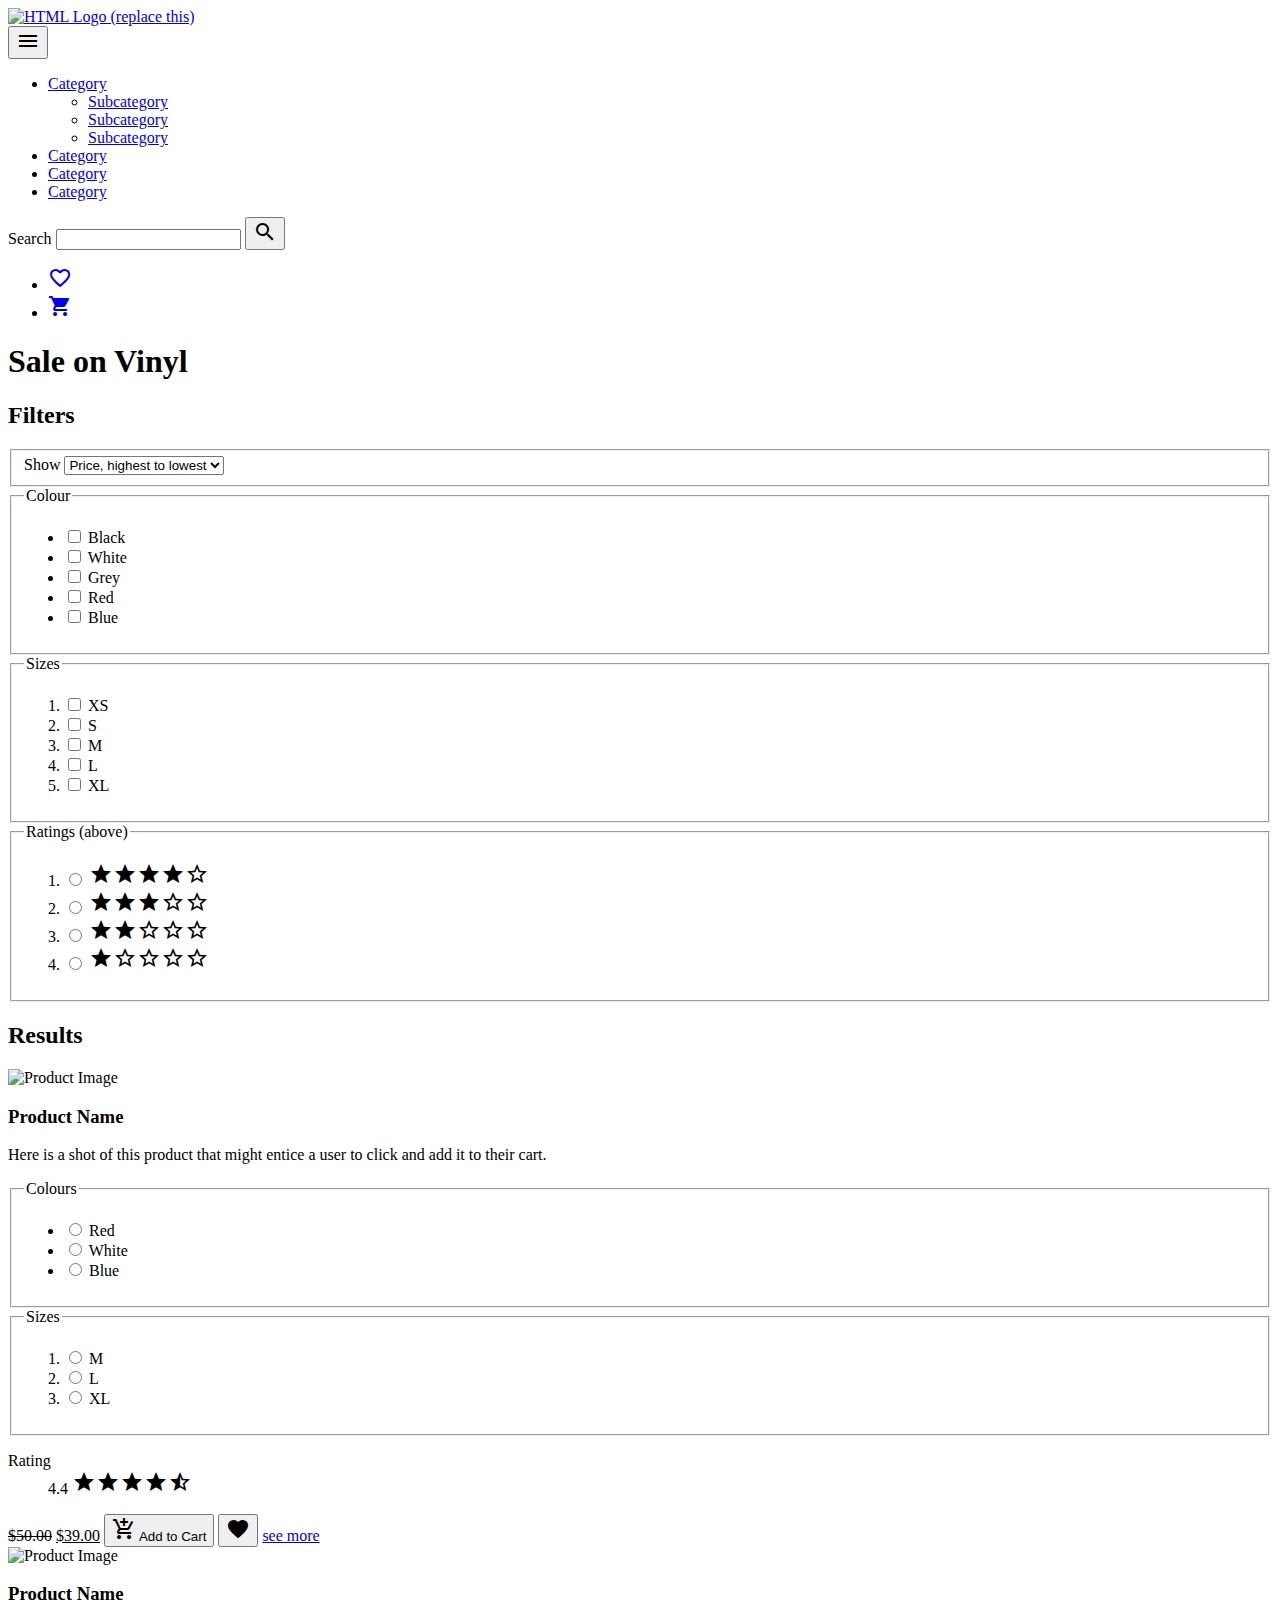
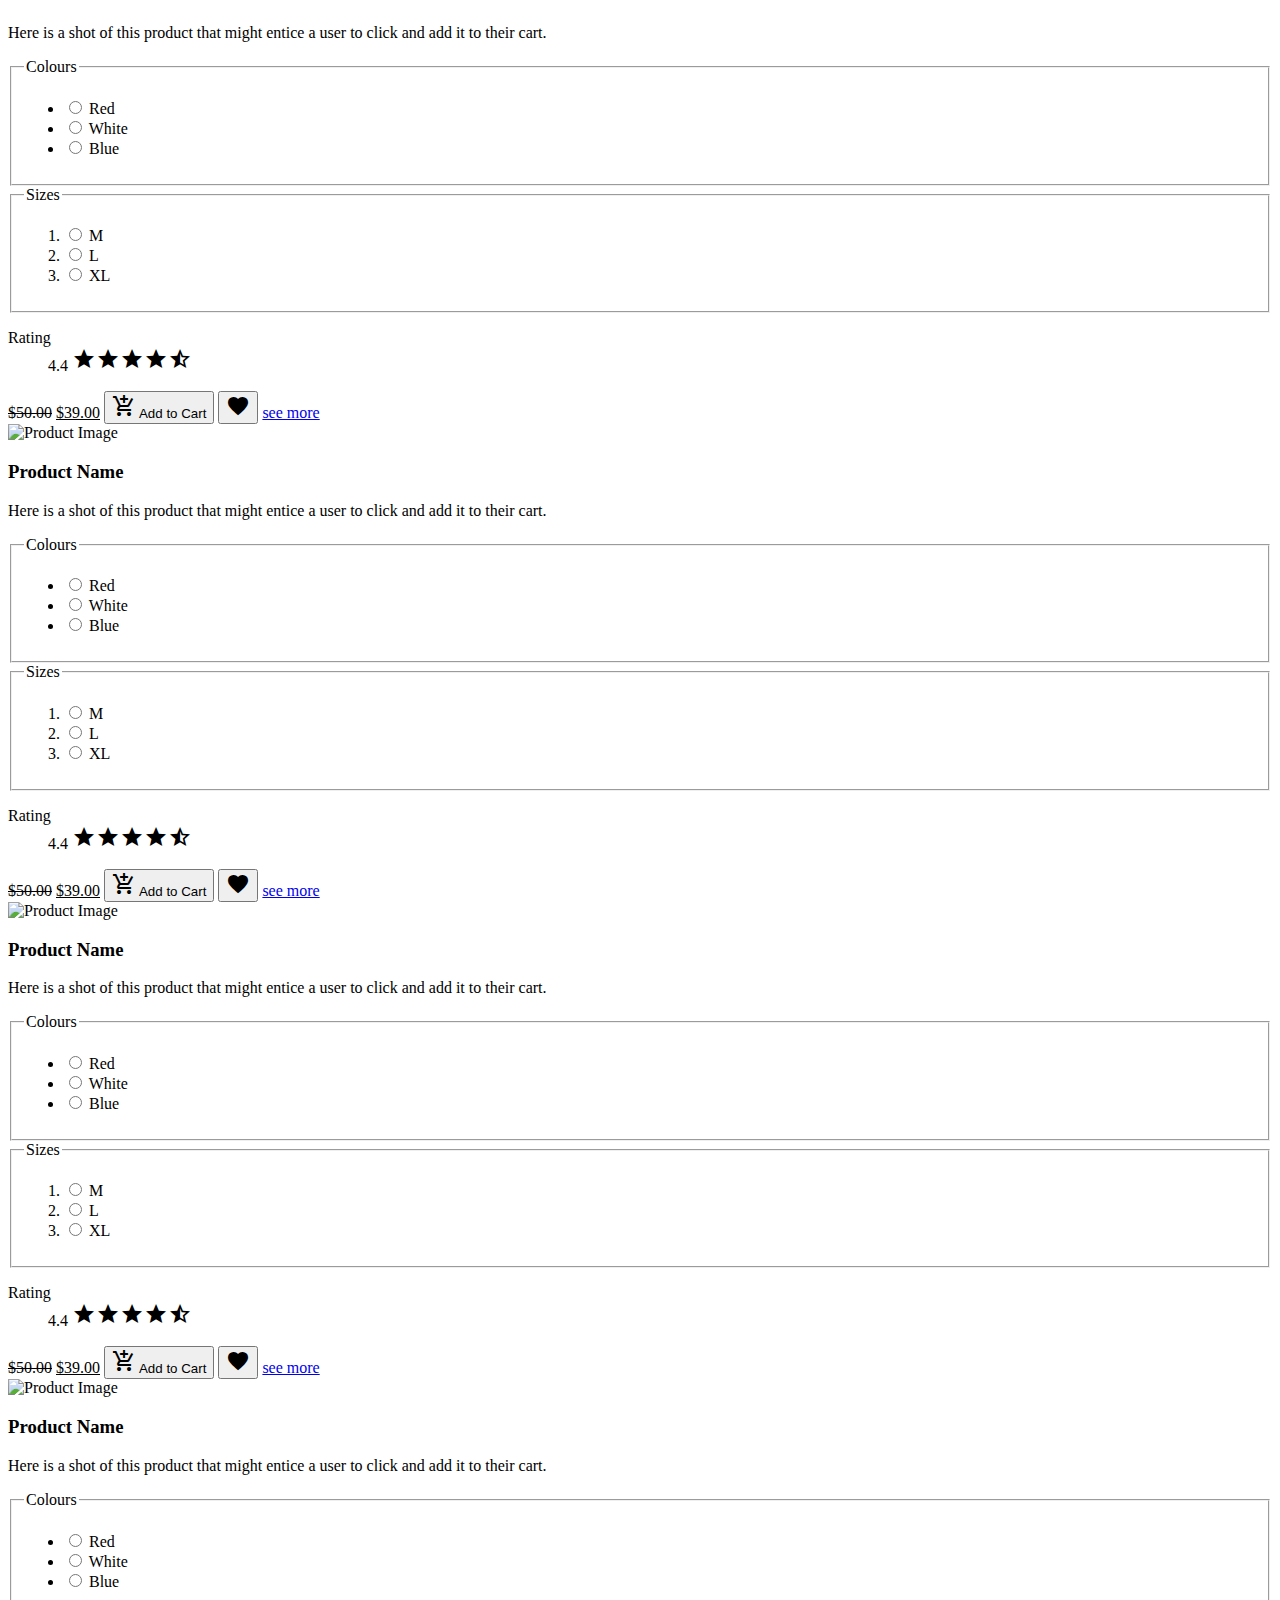
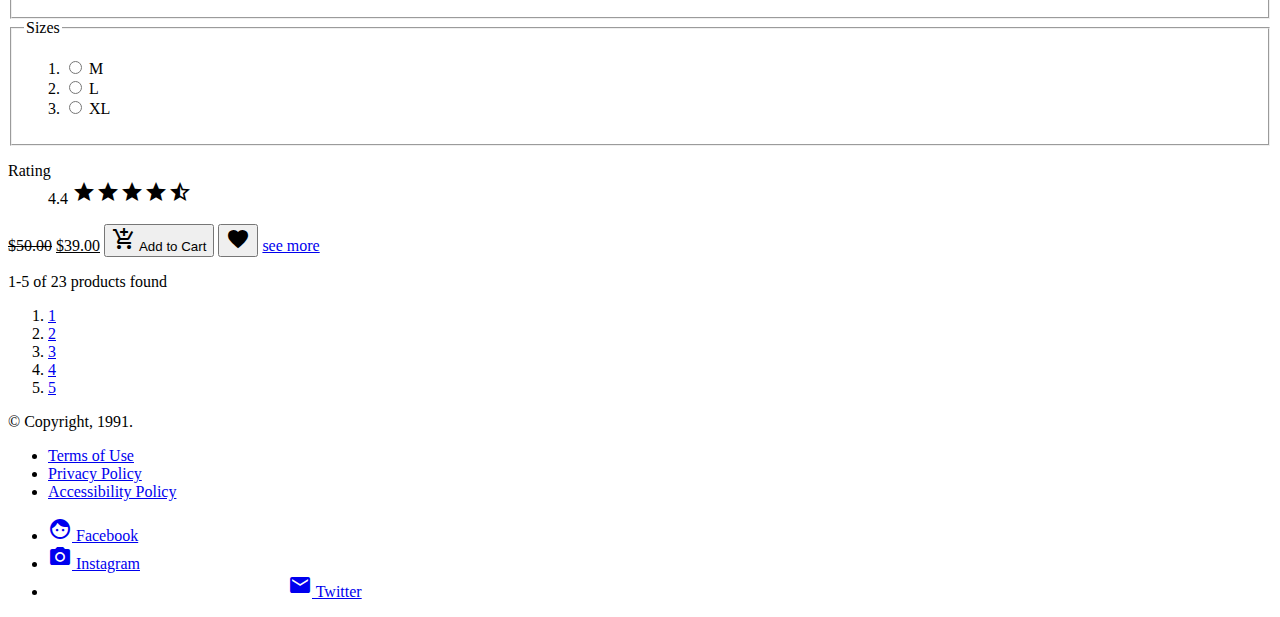
==== index.html @ 0970ba84 "changed author name and product ype 1" ====
<!doctype html>
<html lang="en">
  <head>
    <meta charset="utf-8">
    <meta name="viewport" content="width=device-width, initial-scale=1.0">
    <title>Document title</title>
    <meta name="description" content="[A short description]">
    <meta name="author" content="Nikhil Khedkar">
    <link rel="stylesheet" href="css/reset.css"> <!-- You may change this "Reset" to "Normalize" if preferred -->
    <link rel="stylesheet" href="https://fonts.googleapis.com/icon?family=Material+Icons">
    <link rel="stylesheet" href="css/style.css">
  </head>
  <body>
    <header>
      <!-- Site logo, replace with your own -->
      <a href="index.html"><img src="img/logo.svg" alt="HTML Logo (replace this)"></a>

      <!-- Navigation menu and toggle button (non-functional) -->
      <nav aria-label="Primary">
        <button type="button">
          <span class="material-icons">menu</span>
        </button>
        <ul>
          <li><a href="#">Category</a>
            <ul>
              <li><a href="#">Subcategory</a></li>
              <li><a href="#">Subcategory</a></li>
              <li><a href="#">Subcategory</a></li>
            </ul>
          </li>
          <li><a href="#">Category</a></li>
          <li><a href="#">Category</a></li>
          <li><a href="#">Category</a></li>
        </ul>
      </nav>

      <!-- Search for a product (non-functional) -->
      <form>
        <label>Search
          <input type="search" name="find" id="find">
        </label>
        <button type="button"><span class="material-icons">search</span></button>
      </form>

      <!-- Additional nav links -->

      <ul>
        <li><a href="#"><span class="material-icons">favorite_border</span></a></li>
        <li><a href="#"><span class="material-icons">shopping_cart</span></a></li>
      </ul>
    </header>

    <main>
      <header>
        <h1>Sale on Vinyl </h1>

        <!-- Filtering product form -->
        <form>
          <h2>Filters</h2>
          <fieldset>
            <label for="sort">Show</label>
            <select name="sort" id="sort">
              <option value="price-high">Price, highest to lowest</option>
              <option value="price-low">Price, lowest to highest</option>
              <option value="newest">Newest releases</option>
            </select>
          </fieldset>
          <fieldset>
            <legend>Colour</legend>
            <ul>
              <li><input type="checkbox" name="colour" value="black" id="black"> <label for="black">Black</label></li>
              <li><input type="checkbox" name="colour" value="white" id="white"> <label for="white">White</label></li>
              <li><input type="checkbox" name="colour" value="grey" id="grey"> <label for="grey">Grey</label></li>
              <li><input type="checkbox" name="colour" value="red" id="red"> <label for="red">Red</label></li>
              <li><input type="checkbox" name="colour" value="blue" id="blue"> <label for="blue">Blue</label></li>
            </ul>
          </fieldset>
          <fieldset>
            <legend>Sizes</legend>
            <ol>
              <li><input type="checkbox" name="size" value="xs" id="xs"> <label for="xs">XS</label></li>
              <li><input type="checkbox" name="size" value="sm" id="sm"> <label for="sm">S</label></li>
              <li><input type="checkbox" name="size" value="md" id="md"> <label for="md">M</label></li>
              <li><input type="checkbox" name="size" value="lg" id="lg"> <label for="lg">L</label></li>
              <li><input type="checkbox" name="size" value="xl" id="xl"> <label for="xl">XL</label></li>
            </ol>
          </fieldset>
          <fieldset>
            <legend>Ratings (above)</legend>
            <ol>
              <li>
                <input type="radio" name="rating" value="4" id="aboveFour">
                <label for="aboveFour">
                  <span class="material-icons">star</span><span class="material-icons">star</span><span class="material-icons">star</span><span class="material-icons">star</span><span class="material-icons">star_border</span>
                </label>
              </li>
              <li>
                <input type="radio" name="rating" value="3" id="aboveThree">
                <label for="aboveThree">
                  <span class="material-icons">star</span><span class="material-icons">star</span><span class="material-icons">star</span><span class="material-icons">star_border</span><span class="material-icons">star_border</span>
                </label>
              </li>
              <li>
                <input type="radio" name="rating" value="2" id="aboveTwo">
                <label for="aboveTwo">
                  <span class="material-icons">star</span><span class="material-icons">star</span><span class="material-icons">star_border</span><span class="material-icons">star_border</span><span class="material-icons">star_border</span>
                </label>
              </li>
              <li>
                <input type="radio" name="rating" value="1" id="aboveOne">
                <label for="aboveOne">
                  <span class="material-icons">star</span><span class="material-icons">star_border</span><span class="material-icons">star_border</span><span class="material-icons">star_border</span><span class="material-icons">star_border</span>
                </label>
              </li>
            </ol>
          </fieldset>
        </form>
      </header>

      <section>
        <h2>Results</h2>

        <!-- Product 1 -->
        <article>
          <header>
            <img src="img/product.jpg" alt="Product Image">
          </header>
          <h3>Product Name</h3>
          <p>Here is a shot of this product that might entice a user to click and add it to their cart.</p>
          <form>
            <fieldset>
              <legend>Colours</legend>
              <ul>
                <li><label><input type="radio" name="colour" value="r"> Red</label></li>
                <li><label><input type="radio" name="colour" value="w"> White</label></li>
                <li><label><input type="radio" name="colour" value="b"> Blue</label></li>
              </ul>
            </fieldset>

            <fieldset>
              <legend>Sizes</legend>
              <ol>
                <li><label><input type="radio" name="size" value="m"> M</label></li>
                <li><label><input type="radio" name="size" value="l"> L</label></li>
                <li><label><input type="radio" name="size" value="xl"> XL</label></li>
              </ol>
            </fieldset>

            <footer>
              <dl>
                <dt>Rating</dt>
                <dd>4.4 <span class="material-icons">star</span><span class="material-icons">star</span><span class="material-icons">star</span><span class="material-icons">star</span><span class="material-icons">star_half</span></dd>
              </dl>
              <data value="39"><del>$50.00</del> <ins>$39.00</ins></data>
              <button type="button"><span class="material-icons">add_shopping_cart</span> Add to Cart</button>
              <button type="button"><span class="material-icons">favorite</span></button>
              <a href="#">see more</a>
            </footer>
          </form>
        </article>

        <!-- Product 2 -->
        <article>
          <header>
            <img src="img/product.jpg" alt="Product Image">
          </header>
          <h3>Product Name</h3>
          <p>Here is a shot of this product that might entice a user to click and add it to their cart.</p>
          <form>
            <fieldset>
              <legend>Colours</legend>
              <ul>
                <li><label><input type="radio" name="colour" value="r"> Red</label></li>
                <li><label><input type="radio" name="colour" value="w"> White</label></li>
                <li><label><input type="radio" name="colour" value="b"> Blue</label></li>
              </ul>
            </fieldset>

            <fieldset>
              <legend>Sizes</legend>
              <ol>
                <li><label><input type="radio" name="size" value="m"> M</label></li>
                <li><label><input type="radio" name="size" value="l"> L</label></li>
                <li><label><input type="radio" name="size" value="xl"> XL</label></li>
              </ol>
            </fieldset>

            <footer>
              <dl>
                <dt>Rating</dt>
                <dd>4.4 <span class="material-icons">star</span><span class="material-icons">star</span><span class="material-icons">star</span><span class="material-icons">star</span><span class="material-icons">star_half</span></dd>
              </dl>
              <data value="39"><del>$50.00</del> <ins>$39.00</ins></data>
              <button type="button"><span class="material-icons">add_shopping_cart</span> Add to Cart</button>
              <button type="button"><span class="material-icons">favorite</span></button>
              <a href="#">see more</a>
            </footer>
          </form>
        </article>

        <!-- Product 3 -->
        <article>
          <header>
            <img src="img/product.jpg" alt="Product Image">
          </header>
          <h3>Product Name</h3>
          <p>Here is a shot of this product that might entice a user to click and add it to their cart.</p>
          <form>
            <fieldset>
              <legend>Colours</legend>
              <ul>
                <li><label><input type="radio" name="colour" value="r"> Red</label></li>
                <li><label><input type="radio" name="colour" value="w"> White</label></li>
                <li><label><input type="radio" name="colour" value="b"> Blue</label></li>
              </ul>
            </fieldset>

            <fieldset>
              <legend>Sizes</legend>
              <ol>
                <li><label><input type="radio" name="size" value="m"> M</label></li>
                <li><label><input type="radio" name="size" value="l"> L</label></li>
                <li><label><input type="radio" name="size" value="xl"> XL</label></li>
              </ol>
            </fieldset>

            <footer>
              <dl>
                <dt>Rating</dt>
                <dd>4.4 <span class="material-icons">star</span><span class="material-icons">star</span><span class="material-icons">star</span><span class="material-icons">star</span><span class="material-icons">star_half</span></dd>
              </dl>
              <data value="39"><del>$50.00</del> <ins>$39.00</ins></data>
              <button type="button"><span class="material-icons">add_shopping_cart</span> Add to Cart</button>
              <button type="button"><span class="material-icons">favorite</span></button>
              <a href="#">see more</a>
            </footer>
          </form>
        </article>
  
        <!-- Product 4 -->
        <article>
          <header>
            <img src="img/product.jpg" alt="Product Image">
          </header>
          <h3>Product Name</h3>
          <p>Here is a shot of this product that might entice a user to click and add it to their cart.</p>
          <form>
            <fieldset>
              <legend>Colours</legend>
              <ul>
                <li><label><input type="radio" name="colour" value="r"> Red</label></li>
                <li><label><input type="radio" name="colour" value="w"> White</label></li>
                <li><label><input type="radio" name="colour" value="b"> Blue</label></li>
              </ul>
            </fieldset>

            <fieldset>
              <legend>Sizes</legend>
              <ol>
                <li><label><input type="radio" name="size" value="m"> M</label></li>
                <li><label><input type="radio" name="size" value="l"> L</label></li>
                <li><label><input type="radio" name="size" value="xl"> XL</label></li>
              </ol>
            </fieldset>

            <footer>
              <dl>
                <dt>Rating</dt>
                <dd>4.4 <span class="material-icons">star</span><span class="material-icons">star</span><span class="material-icons">star</span><span class="material-icons">star</span><span class="material-icons">star_half</span></dd>
              </dl>
              <data value="39"><del>$50.00</del> <ins>$39.00</ins></data>
              <button type="button"><span class="material-icons">add_shopping_cart</span> Add to Cart</button>
              <button type="button"><span class="material-icons">favorite</span></button>
              <a href="#">see more</a>
            </footer>
          </form>
        </article>

        <!-- Product 5 -->
        <article>
          <header>
            <img src="img/product.jpg" alt="Product Image">
          </header>
          <h3>Product Name</h3>
          <p>Here is a shot of this product that might entice a user to click and add it to their cart.</p>
          <form>
            <fieldset>
              <legend>Colours</legend>
              <ul>
                <li><label><input type="radio" name="colour" value="r"> Red</label></li>
                <li><label><input type="radio" name="colour" value="w"> White</label></li>
                <li><label><input type="radio" name="colour" value="b"> Blue</label></li>
              </ul>
            </fieldset>

            <fieldset>
              <legend>Sizes</legend>
              <ol>
                <li><label><input type="radio" name="size" value="m"> M</label></li>
                <li><label><input type="radio" name="size" value="l"> L</label></li>
                <li><label><input type="radio" name="size" value="xl"> XL</label></li>
              </ol>
            </fieldset>

            <footer>
              <dl>
                <dt>Rating</dt>
                <dd>4.4 <span class="material-icons">star</span><span class="material-icons">star</span><span class="material-icons">star</span><span class="material-icons">star</span><span class="material-icons">star_half</span></dd>
              </dl>
              <data value="39"><del>$50.00</del> <ins>$39.00</ins></data>
              <button type="button"><span class="material-icons">add_shopping_cart</span> Add to Cart</button>
              <button type="button"><span class="material-icons">favorite</span></button>
              <a href="#">see more</a>
            </footer>
          </form>
        </article>
      </section>

      <section role="navigation" aria-label="Pagination">
        <p>1-5 of 23 products found</p>
        <ol>
          <li><a href="#" aria-label="Current Page, Page 1" aria-current="true">1</a></li>
          <li><a href="#" aria-label="Page 2">2</a></li>
          <li><a href="#" aria-label="Page 3">3</a></li>
          <li><a href="#" aria-label="Page 4">4</a></li>
          <li><a href="#" aria-label="Page 5">5</a></li>
        </ol>
      </section>
    </main>

    <footer>
      <p>&copy; Copyright, 1991.</p>
      <nav aria-label="Legal">
        <ul>
          <li><a href="#">Terms of Use</a></li>
          <li><a href="#">Privacy Policy</a></li>
          <li><a href="#">Accessibility Policy</a></li>
        </ul>
      </nav>
      <ul>
        <li><a href="#"><span class="material-icons">face</span> Facebook</a></li>
        <li><a href="#"><span class="material-icons">camera_alt</span> Instagram</a></li>
        <li><a href="#"><span class="material-icons">alternate_email</span> Twitter</a></li>
      </ul>
    </footer>

  </body>
</html>
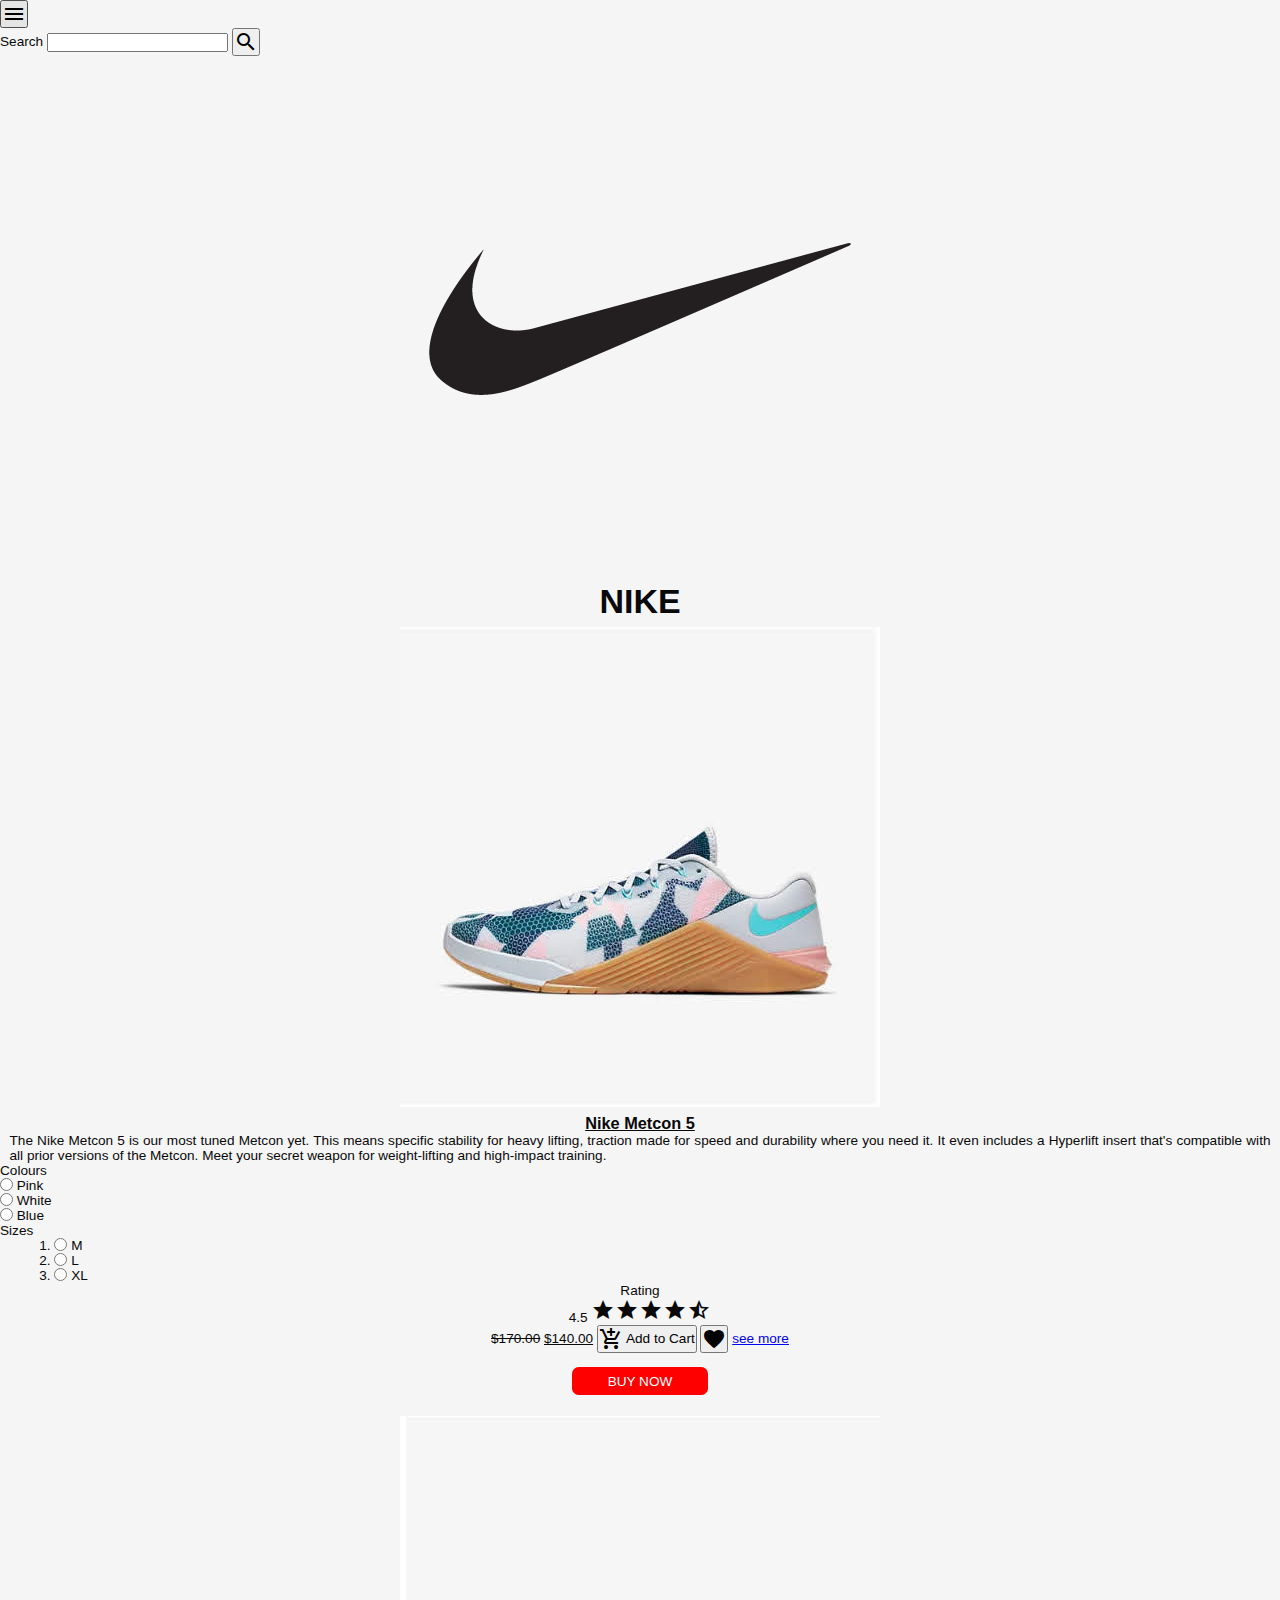
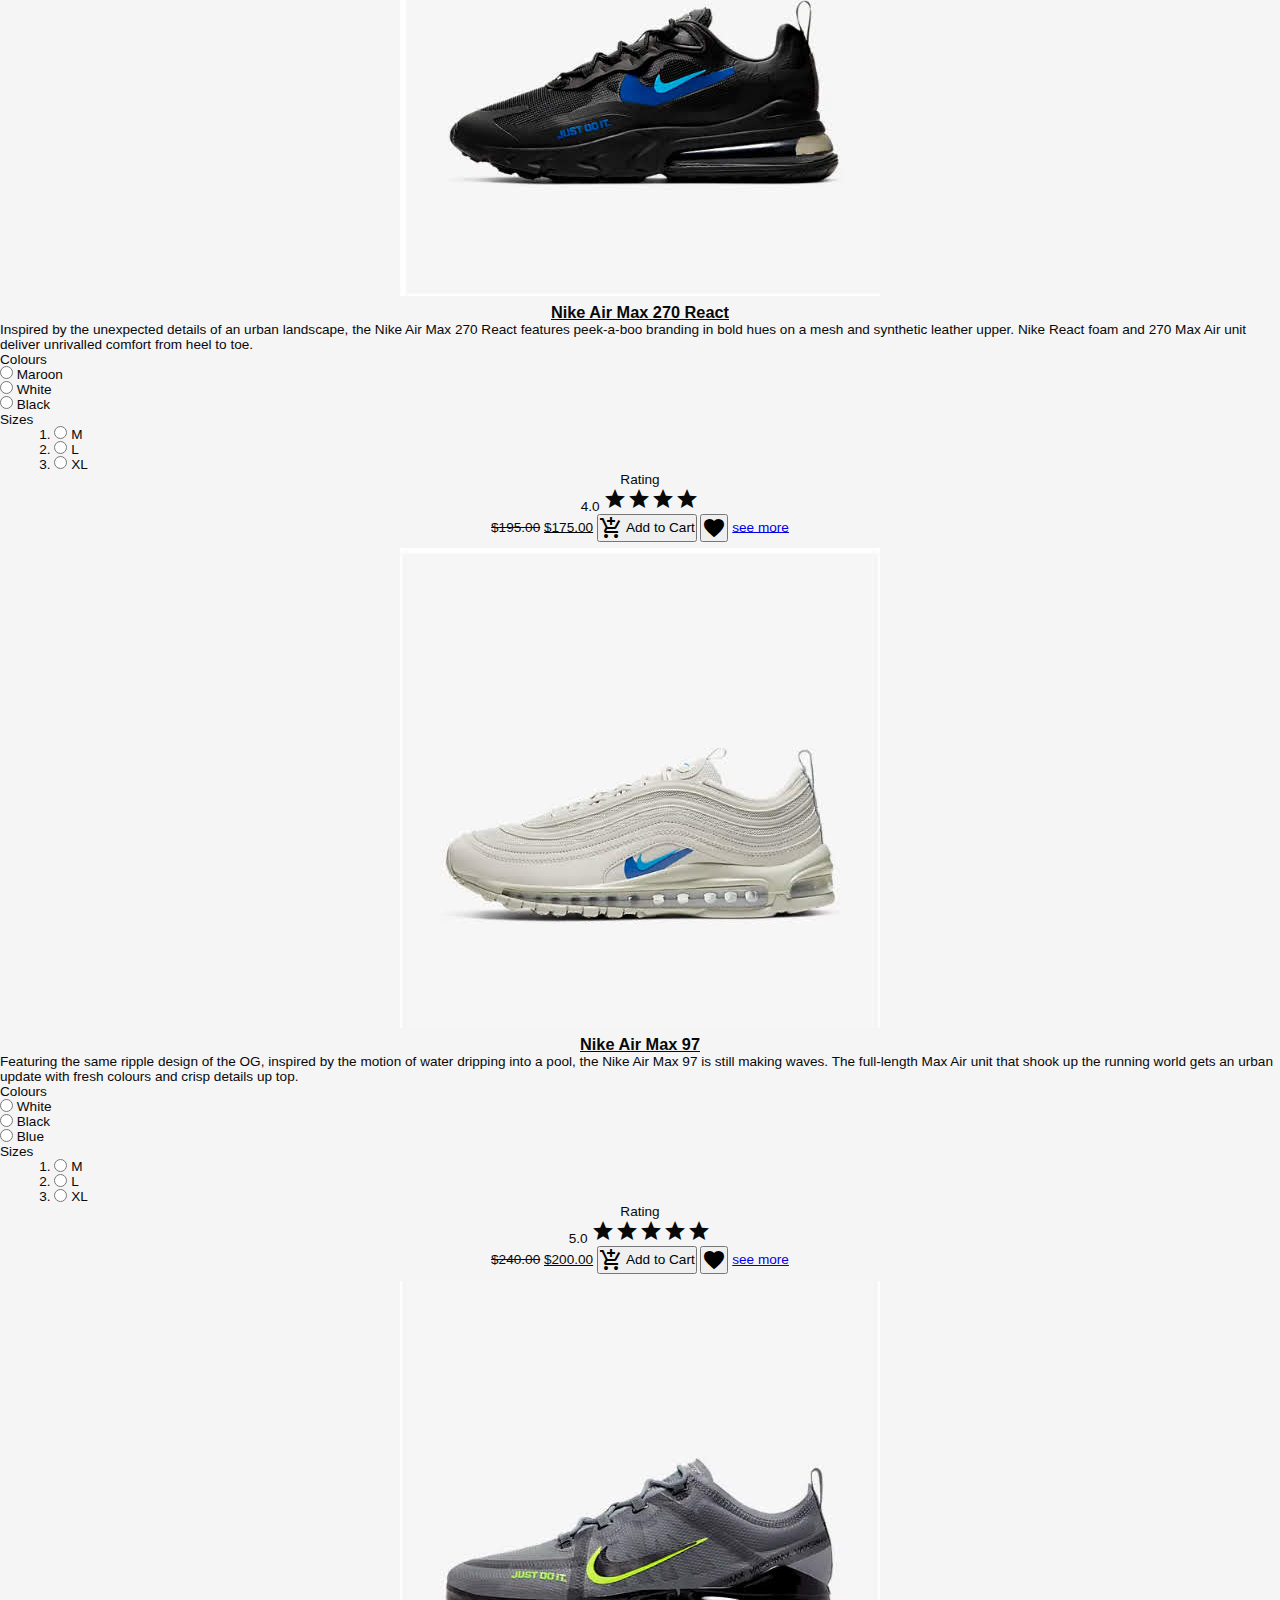
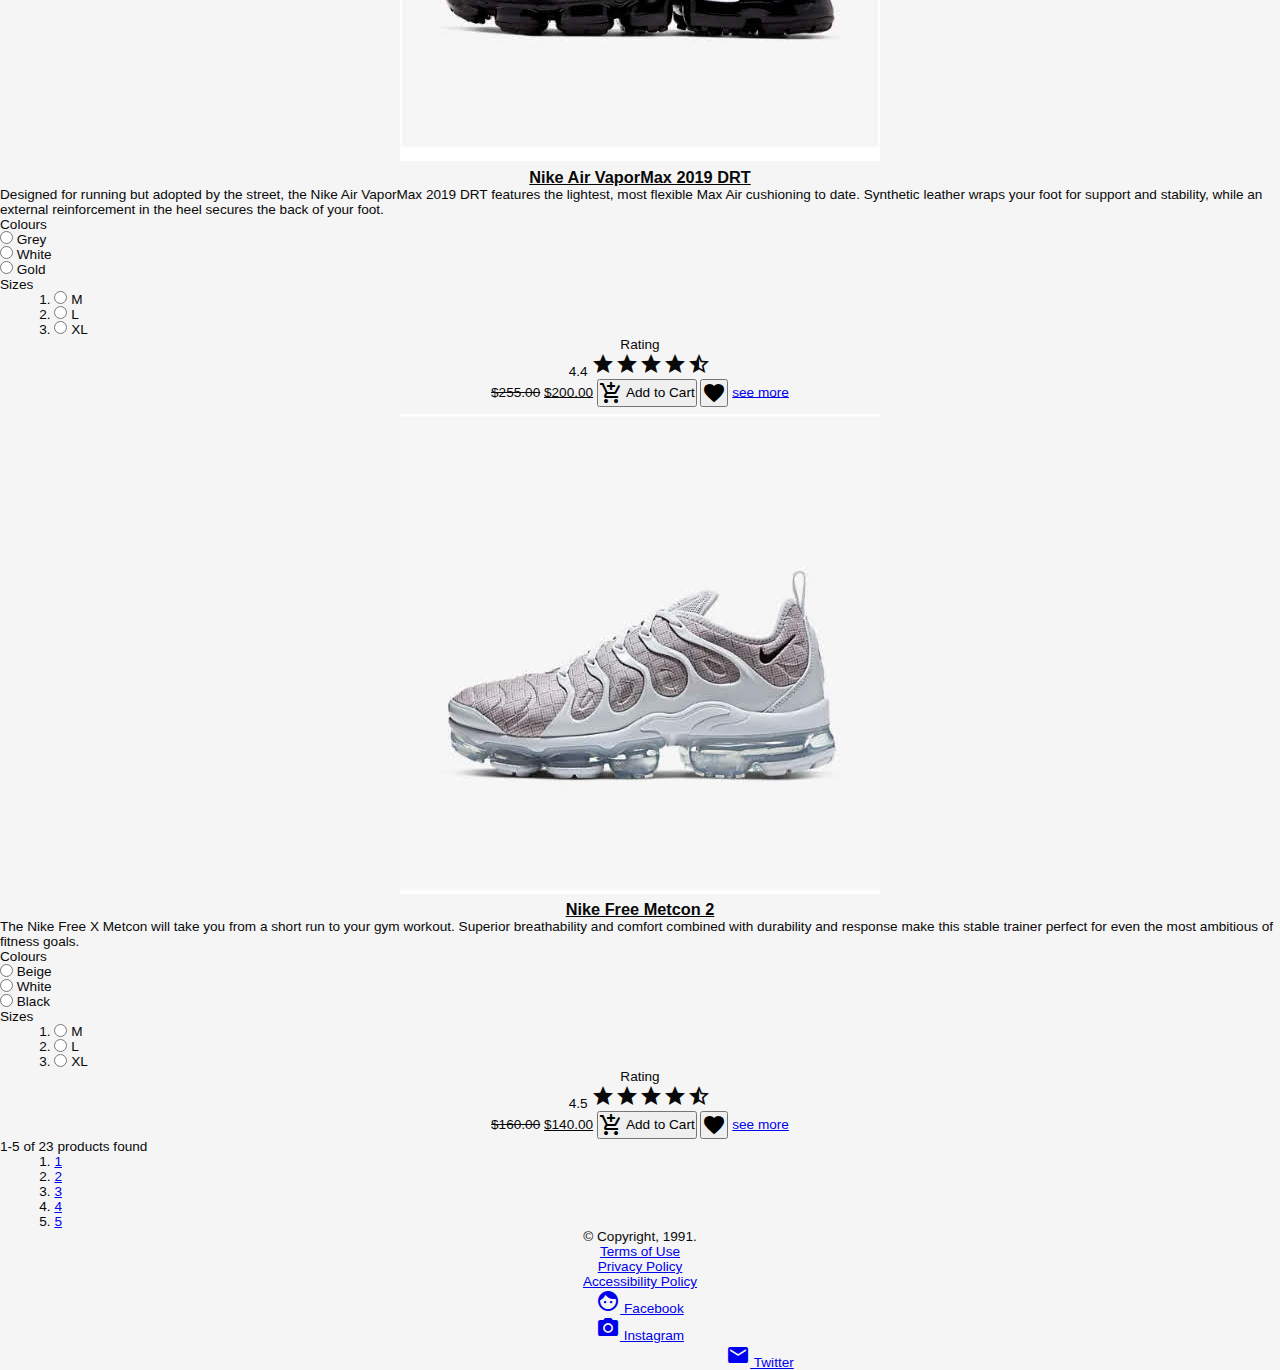
==== commit cd2d5997: "added content and color scheme" ====
--- a/index.html
+++ b/index.html
@@ -1,348 +1,349 @@
-<!doctype html>
-<html lang="en">
-  <head>
-    <meta charset="utf-8">
-    <meta name="viewport" content="width=device-width, initial-scale=1.0">
-    <title>Document title</title>
-    <meta name="description" content="[A short description]">
-    <meta name="author" content="Nikhil Khedkar">
-    <link rel="stylesheet" href="css/reset.css"> <!-- You may change this "Reset" to "Normalize" if preferred -->
-    <link rel="stylesheet" href="https://fonts.googleapis.com/icon?family=Material+Icons">
-    <link rel="stylesheet" href="css/style.css">
-  </head>
-  <body>
-    <header>
-      <!-- Site logo, replace with your own -->
-      <a href="index.html"><img src="img/logo.svg" alt="HTML Logo (replace this)"></a>
-
-      <!-- Navigation menu and toggle button (non-functional) -->
-      <nav aria-label="Primary">
-        <button type="button">
-          <span class="material-icons">menu</span>
-        </button>
-        <ul>
-          <li><a href="#">Category</a>
-            <ul>
-              <li><a href="#">Subcategory</a></li>
-              <li><a href="#">Subcategory</a></li>
-              <li><a href="#">Subcategory</a></li>
-            </ul>
-          </li>
-          <li><a href="#">Category</a></li>
-          <li><a href="#">Category</a></li>
-          <li><a href="#">Category</a></li>
-        </ul>
-      </nav>
-
-      <!-- Search for a product (non-functional) -->
-      <form>
-        <label>Search
-          <input type="search" name="find" id="find">
-        </label>
-        <button type="button"><span class="material-icons">search</span></button>
-      </form>
-
-      <!-- Additional nav links -->
-
-      <ul>
-        <li><a href="#"><span class="material-icons">favorite_border</span></a></li>
-        <li><a href="#"><span class="material-icons">shopping_cart</span></a></li>
-      </ul>
-    </header>
-
-    <main>
-      <header>
-        <h1>Sale on Vinyl </h1>
-
-        <!-- Filtering product form -->
-        <form>
-          <h2>Filters</h2>
-          <fieldset>
-            <label for="sort">Show</label>
-            <select name="sort" id="sort">
-              <option value="price-high">Price, highest to lowest</option>
-              <option value="price-low">Price, lowest to highest</option>
-              <option value="newest">Newest releases</option>
-            </select>
-          </fieldset>
-          <fieldset>
-            <legend>Colour</legend>
-            <ul>
-              <li><input type="checkbox" name="colour" value="black" id="black"> <label for="black">Black</label></li>
-              <li><input type="checkbox" name="colour" value="white" id="white"> <label for="white">White</label></li>
-              <li><input type="checkbox" name="colour" value="grey" id="grey"> <label for="grey">Grey</label></li>
-              <li><input type="checkbox" name="colour" value="red" id="red"> <label for="red">Red</label></li>
-              <li><input type="checkbox" name="colour" value="blue" id="blue"> <label for="blue">Blue</label></li>
-            </ul>
-          </fieldset>
-          <fieldset>
-            <legend>Sizes</legend>
-            <ol>
-              <li><input type="checkbox" name="size" value="xs" id="xs"> <label for="xs">XS</label></li>
-              <li><input type="checkbox" name="size" value="sm" id="sm"> <label for="sm">S</label></li>
-              <li><input type="checkbox" name="size" value="md" id="md"> <label for="md">M</label></li>
-              <li><input type="checkbox" name="size" value="lg" id="lg"> <label for="lg">L</label></li>
-              <li><input type="checkbox" name="size" value="xl" id="xl"> <label for="xl">XL</label></li>
-            </ol>
-          </fieldset>
-          <fieldset>
-            <legend>Ratings (above)</legend>
-            <ol>
-              <li>
-                <input type="radio" name="rating" value="4" id="aboveFour">
-                <label for="aboveFour">
-                  <span class="material-icons">star</span><span class="material-icons">star</span><span class="material-icons">star</span><span class="material-icons">star</span><span class="material-icons">star_border</span>
-                </label>
-              </li>
-              <li>
-                <input type="radio" name="rating" value="3" id="aboveThree">
-                <label for="aboveThree">
-                  <span class="material-icons">star</span><span class="material-icons">star</span><span class="material-icons">star</span><span class="material-icons">star_border</span><span class="material-icons">star_border</span>
-                </label>
-              </li>
-              <li>
-                <input type="radio" name="rating" value="2" id="aboveTwo">
-                <label for="aboveTwo">
-                  <span class="material-icons">star</span><span class="material-icons">star</span><span class="material-icons">star_border</span><span class="material-icons">star_border</span><span class="material-icons">star_border</span>
-                </label>
-              </li>
-              <li>
-                <input type="radio" name="rating" value="1" id="aboveOne">
-                <label for="aboveOne">
-                  <span class="material-icons">star</span><span class="material-icons">star_border</span><span class="material-icons">star_border</span><span class="material-icons">star_border</span><span class="material-icons">star_border</span>
-                </label>
-              </li>
-            </ol>
-          </fieldset>
-        </form>
-      </header>
-
-      <section>
-        <h2>Results</h2>
-
-        <!-- Product 1 -->
-        <article>
-          <header>
-            <img src="img/product.jpg" alt="Product Image">
-          </header>
-          <h3>Product Name</h3>
-          <p>Here is a shot of this product that might entice a user to click and add it to their cart.</p>
-          <form>
-            <fieldset>
-              <legend>Colours</legend>
-              <ul>
-                <li><label><input type="radio" name="colour" value="r"> Red</label></li>
-                <li><label><input type="radio" name="colour" value="w"> White</label></li>
-                <li><label><input type="radio" name="colour" value="b"> Blue</label></li>
-              </ul>
-            </fieldset>
-
-            <fieldset>
-              <legend>Sizes</legend>
-              <ol>
-                <li><label><input type="radio" name="size" value="m"> M</label></li>
-                <li><label><input type="radio" name="size" value="l"> L</label></li>
-                <li><label><input type="radio" name="size" value="xl"> XL</label></li>
-              </ol>
-            </fieldset>
-
-            <footer>
-              <dl>
-                <dt>Rating</dt>
-                <dd>4.4 <span class="material-icons">star</span><span class="material-icons">star</span><span class="material-icons">star</span><span class="material-icons">star</span><span class="material-icons">star_half</span></dd>
-              </dl>
-              <data value="39"><del>$50.00</del> <ins>$39.00</ins></data>
-              <button type="button"><span class="material-icons">add_shopping_cart</span> Add to Cart</button>
-              <button type="button"><span class="material-icons">favorite</span></button>
-              <a href="#">see more</a>
-            </footer>
-          </form>
-        </article>
-
-        <!-- Product 2 -->
-        <article>
-          <header>
-            <img src="img/product.jpg" alt="Product Image">
-          </header>
-          <h3>Product Name</h3>
-          <p>Here is a shot of this product that might entice a user to click and add it to their cart.</p>
-          <form>
-            <fieldset>
-              <legend>Colours</legend>
-              <ul>
-                <li><label><input type="radio" name="colour" value="r"> Red</label></li>
-                <li><label><input type="radio" name="colour" value="w"> White</label></li>
-                <li><label><input type="radio" name="colour" value="b"> Blue</label></li>
-              </ul>
-            </fieldset>
-
-            <fieldset>
-              <legend>Sizes</legend>
-              <ol>
-                <li><label><input type="radio" name="size" value="m"> M</label></li>
-                <li><label><input type="radio" name="size" value="l"> L</label></li>
-                <li><label><input type="radio" name="size" value="xl"> XL</label></li>
-              </ol>
-            </fieldset>
-
-            <footer>
-              <dl>
-                <dt>Rating</dt>
-                <dd>4.4 <span class="material-icons">star</span><span class="material-icons">star</span><span class="material-icons">star</span><span class="material-icons">star</span><span class="material-icons">star_half</span></dd>
-              </dl>
-              <data value="39"><del>$50.00</del> <ins>$39.00</ins></data>
-              <button type="button"><span class="material-icons">add_shopping_cart</span> Add to Cart</button>
-              <button type="button"><span class="material-icons">favorite</span></button>
-              <a href="#">see more</a>
-            </footer>
-          </form>
-        </article>
-
-        <!-- Product 3 -->
-        <article>
-          <header>
-            <img src="img/product.jpg" alt="Product Image">
-          </header>
-          <h3>Product Name</h3>
-          <p>Here is a shot of this product that might entice a user to click and add it to their cart.</p>
-          <form>
-            <fieldset>
-              <legend>Colours</legend>
-              <ul>
-                <li><label><input type="radio" name="colour" value="r"> Red</label></li>
-                <li><label><input type="radio" name="colour" value="w"> White</label></li>
-                <li><label><input type="radio" name="colour" value="b"> Blue</label></li>
-              </ul>
-            </fieldset>
-
-            <fieldset>
-              <legend>Sizes</legend>
-              <ol>
-                <li><label><input type="radio" name="size" value="m"> M</label></li>
-                <li><label><input type="radio" name="size" value="l"> L</label></li>
-                <li><label><input type="radio" name="size" value="xl"> XL</label></li>
-              </ol>
-            </fieldset>
-
-            <footer>
-              <dl>
-                <dt>Rating</dt>
-                <dd>4.4 <span class="material-icons">star</span><span class="material-icons">star</span><span class="material-icons">star</span><span class="material-icons">star</span><span class="material-icons">star_half</span></dd>
-              </dl>
-              <data value="39"><del>$50.00</del> <ins>$39.00</ins></data>
-              <button type="button"><span class="material-icons">add_shopping_cart</span> Add to Cart</button>
-              <button type="button"><span class="material-icons">favorite</span></button>
-              <a href="#">see more</a>
-            </footer>
-          </form>
-        </article>
-  
-        <!-- Product 4 -->
-        <article>
-          <header>
-            <img src="img/product.jpg" alt="Product Image">
-          </header>
-          <h3>Product Name</h3>
-          <p>Here is a shot of this product that might entice a user to click and add it to their cart.</p>
-          <form>
-            <fieldset>
-              <legend>Colours</legend>
-              <ul>
-                <li><label><input type="radio" name="colour" value="r"> Red</label></li>
-                <li><label><input type="radio" name="colour" value="w"> White</label></li>
-                <li><label><input type="radio" name="colour" value="b"> Blue</label></li>
-              </ul>
-            </fieldset>
-
-            <fieldset>
-              <legend>Sizes</legend>
-              <ol>
-                <li><label><input type="radio" name="size" value="m"> M</label></li>
-                <li><label><input type="radio" name="size" value="l"> L</label></li>
-                <li><label><input type="radio" name="size" value="xl"> XL</label></li>
-              </ol>
-            </fieldset>
-
-            <footer>
-              <dl>
-                <dt>Rating</dt>
-                <dd>4.4 <span class="material-icons">star</span><span class="material-icons">star</span><span class="material-icons">star</span><span class="material-icons">star</span><span class="material-icons">star_half</span></dd>
-              </dl>
-              <data value="39"><del>$50.00</del> <ins>$39.00</ins></data>
-              <button type="button"><span class="material-icons">add_shopping_cart</span> Add to Cart</button>
-              <button type="button"><span class="material-icons">favorite</span></button>
-              <a href="#">see more</a>
-            </footer>
-          </form>
-        </article>
-
-        <!-- Product 5 -->
-        <article>
-          <header>
-            <img src="img/product.jpg" alt="Product Image">
-          </header>
-          <h3>Product Name</h3>
-          <p>Here is a shot of this product that might entice a user to click and add it to their cart.</p>
-          <form>
-            <fieldset>
-              <legend>Colours</legend>
-              <ul>
-                <li><label><input type="radio" name="colour" value="r"> Red</label></li>
-                <li><label><input type="radio" name="colour" value="w"> White</label></li>
-                <li><label><input type="radio" name="colour" value="b"> Blue</label></li>
-              </ul>
-            </fieldset>
-
-            <fieldset>
-              <legend>Sizes</legend>
-              <ol>
-                <li><label><input type="radio" name="size" value="m"> M</label></li>
-                <li><label><input type="radio" name="size" value="l"> L</label></li>
-                <li><label><input type="radio" name="size" value="xl"> XL</label></li>
-              </ol>
-            </fieldset>
-
-            <footer>
-              <dl>
-                <dt>Rating</dt>
-                <dd>4.4 <span class="material-icons">star</span><span class="material-icons">star</span><span class="material-icons">star</span><span class="material-icons">star</span><span class="material-icons">star_half</span></dd>
-              </dl>
-              <data value="39"><del>$50.00</del> <ins>$39.00</ins></data>
-              <button type="button"><span class="material-icons">add_shopping_cart</span> Add to Cart</button>
-              <button type="button"><span class="material-icons">favorite</span></button>
-              <a href="#">see more</a>
-            </footer>
-          </form>
-        </article>
-      </section>
-
-      <section role="navigation" aria-label="Pagination">
-        <p>1-5 of 23 products found</p>
-        <ol>
-          <li><a href="#" aria-label="Current Page, Page 1" aria-current="true">1</a></li>
-          <li><a href="#" aria-label="Page 2">2</a></li>
-          <li><a href="#" aria-label="Page 3">3</a></li>
-          <li><a href="#" aria-label="Page 4">4</a></li>
-          <li><a href="#" aria-label="Page 5">5</a></li>
-        </ol>
-      </section>
-    </main>
-
-    <footer>
-      <p>&copy; Copyright, 1991.</p>
-      <nav aria-label="Legal">
-        <ul>
-          <li><a href="#">Terms of Use</a></li>
-          <li><a href="#">Privacy Policy</a></li>
-          <li><a href="#">Accessibility Policy</a></li>
-        </ul>
-      </nav>
-      <ul>
-        <li><a href="#"><span class="material-icons">face</span> Facebook</a></li>
-        <li><a href="#"><span class="material-icons">camera_alt</span> Instagram</a></li>
-        <li><a href="#"><span class="material-icons">alternate_email</span> Twitter</a></li>
-      </ul>
-    </footer>
-
-  </body>
+<!doctype html>
+<html lang="en">
+  <head>
+    <meta charset="utf-8">
+    <meta name="viewport" content="width=device-width, initial-scale=1.0">
+    <title>Nike Web Store</title>
+    <meta name="description" content="Online store for Nike shoes">
+    <meta name="author" content="Nikhil Khedkar">
+    <link rel="stylesheet" href="css/reset.css"> <!-- You may change this "Reset" to "Normalize" if preferred -->
+    <link rel="stylesheet" href="https://fonts.googleapis.com/icon?family=Material+Icons">
+    <link rel="stylesheet" href="css/style.css">
+  </head>
+  <body>
+    <header>
+      <nav aria-label="Primary">
+            <button type="button">
+              <span class="material-icons">menu</span>
+            </button>
+                <form>
+                    <label>Search
+                      <input type="search" name="find" id="find">
+                    </label>
+                    <button type="button"><span class="material-icons">search</span></button>
+                  </form>
+      <!-- Site logo, replace with your own -->
+      <a href="index.html"><img src="img/nike-logo.png" alt="Nike swoosh logo" class="nikelogo"></a>
+
+      <!-- Navigation menu and toggle button (non-functional) -->
+      
+      <ul class="menutab">
+          <li><a href="#">Home</a></li>          
+          <li><a href="#">Products</a></li>          
+          <li><a href="#">Help</a></li>
+          <li><a href="#">Contact</a></li>
+          <li><a href="#">About</a></li>          
+      </ul>
+      </nav>
+
+      <!-- Search for a product (non-functional) -->
+      
+
+      <!-- Additional nav links -->
+
+      <!-- <ul>
+        <li><a href="#"><span class="material-icons">favorite_border</span></a></li>
+        <li><a href="#"><span class="material-icons">shopping_cart</span></a></li>
+      </ul> -->
+    </header>
+
+    <main>
+      <header>
+        <h1>NIKE </h1>
+
+        <!-- Filtering product form -->
+        <!--
+        <form>
+          <h2>Filters</h2>
+          <fieldset>
+            <label for="sort">Show</label>
+            <select name="sort" id="sort">
+              <option value="newest">Newest releases</option>
+              <option value="price-high">Price, highest to lowest</option>
+              <option value="price-low">Price, lowest to highest</option>
+                          </select>
+          </fieldset>
+          <fieldset>
+            <legend>Colour</legend>
+            <ul>
+              <li><input type="checkbox" name="colour" value="black" id="black"> <label for="black">Black</label></li>
+              <li><input type="checkbox" name="colour" value="white" id="white"> <label for="white">White</label></li>
+              <li><input type="checkbox" name="colour" value="grey" id="grey"> <label for="grey">Grey</label></li>
+              <li><input type="checkbox" name="colour" value="red" id="red"> <label for="red">Red</label></li>
+              <li><input type="checkbox" name="colour" value="blue" id="blue"> <label for="blue">Blue</label></li>
+            </ul>
+          </fieldset>
+          <fieldset>
+            <legend>Sizes</legend>
+            <ul>
+              <li><input type="checkbox" name="size" value="8" id="8"> <label for="8">8</label></li>
+              <li><input type="checkbox" name="size" value="9" id="9"> <label for="9">9</label></li>
+              <li><input type="checkbox" name="size" value="10" id="10"> <label for="10">10</label></li>
+              <li><input type="checkbox" name="size" value="11" id="11"> <label for="11">11</label></li>
+              <li><input type="checkbox" name="size" value="x12" id="12"> <label for="12">12</label></li>
+            </ul>
+          </fieldset>
+          <fieldset>
+            <legend>Ratings (above)</legend>
+            <ul>
+              <li>
+                <input type="radio" name="rating" value="4" id="aboveFour">
+                <label for="aboveFour">
+                  <span class="material-icons">star</span><span class="material-icons">star</span><span class="material-icons">star</span><span class="material-icons">star</span><span class="material-icons">star_border</span>
+                </label>
+              </li>
+              <li>
+                <input type="radio" name="rating" value="3" id="aboveThree">
+                <label for="aboveThree">
+                  <span class="material-icons">star</span><span class="material-icons">star</span><span class="material-icons">star</span><span class="material-icons">star_border</span><span class="material-icons">star_border</span>
+                </label>
+              </li>
+              <li>
+                <input type="radio" name="rating" value="2" id="aboveTwo">
+                <label for="aboveTwo">
+                  <span class="material-icons">star</span><span class="material-icons">star</span><span class="material-icons">star_border</span><span class="material-icons">star_border</span><span class="material-icons">star_border</span>
+                </label>
+              </li>
+              <li>
+                <input type="radio" name="rating" value="1" id="aboveOne">
+                <label for="aboveOne">
+                  <span class="material-icons">star</span><span class="material-icons">star_border</span><span class="material-icons">star_border</span><span class="material-icons">star_border</span><span class="material-icons">star_border</span>
+                </label>
+              </li>
+            </ul>
+          </fieldset>
+        </form>
+      </header>
+
+      <section>
+        <h2>Results</h2>
+      -->
+
+        <!-- Product 1 -->
+        <article>
+          <header>
+            <img src="img/metcon 5.jpg" alt="Image of Nike Metcon 5 running shoes with blue and pink squares on white" class="content">
+          </header>
+          <h3>Nike Metcon 5</h3>
+          <p class="textcontent">The Nike Metcon 5 is our most tuned Metcon yet. This means specific stability for heavy lifting, traction made for speed and durability where you need it. It even includes a Hyperlift insert that's compatible with all prior versions of the Metcon. Meet your secret weapon for weight-lifting and high-impact training.</p>
+          
+          <form>
+            <fieldset>
+              <legend>Colours</legend>
+              <ul>
+                <li><label><input type="radio" name="colour" value="r" > Pink </label></li>
+                <li><label><input type="radio" name="colour" value="w"> White</label></li>
+                <li><label><input type="radio" name="colour" value="b"> Blue</label></li>
+              </ul>
+            </fieldset>
+
+            <fieldset>
+              <legend>Sizes</legend>
+              <ol>
+                <li><label><input type="radio" name="size" value="m"> M</label></li>
+                <li><label><input type="radio" name="size" value="l"> L</label></li>
+                <li><label><input type="radio" name="size" value="xl"> XL</label></li>
+              </ol>
+            </fieldset>
+
+            <footer>
+              <dl>
+                <dt>Rating</dt>
+                <dd>4.5 <span class="material-icons">star</span><span class="material-icons">star</span><span class="material-icons">star</span><span class="material-icons">star</span><span class="material-icons">star_half</span></dd>
+              </dl>
+              <data value="39"><del>$170.00</del> <ins>$140.00</ins></data>
+              <button type="button"><span class="material-icons">add_shopping_cart</span> Add to Cart</button>
+              <button type="button"><span class="material-icons">favorite</span></button>
+              <a href="#">see more</a>
+            </footer>
+          </form>
+          <a href="#" class="buynow">Buy Now</a>
+        </article>
+
+        <!-- Product 2 -->
+        <article>
+          <header>
+            <img src="img/nike air max 270 react.jpg" alt="image of of nike air maz 270 react - all black running shoes with blue nike swoosh logo overlaying each other" class="content">
+          </header>
+          <h3>Nike Air Max 270 React</h3>
+          <p>Inspired by the unexpected details of an urban landscape, the Nike Air Max 270 React features peek-a-boo branding in bold hues on a mesh and synthetic leather upper. Nike React foam and 270 Max Air unit deliver unrivalled comfort from heel to toe.</p>
+          <form>
+            <fieldset>
+              <legend>Colours</legend>
+              <ul>
+                <li><label><input type="radio" name="colour" value="r"> Maroon</label></li>
+                <li><label><input type="radio" name="colour" value="w"> White</label></li>
+                <li><label><input type="radio" name="colour" value="b"> Black</label></li>
+              </ul>
+            </fieldset>
+
+            <fieldset>
+              <legend>Sizes</legend>
+              <ol>
+                <li><label><input type="radio" name="size" value="m"> M</label></li>
+                <li><label><input type="radio" name="size" value="l"> L</label></li>
+                <li><label><input type="radio" name="size" value="xl"> XL</label></li>
+              </ol>
+            </fieldset>
+
+            <footer>
+              <dl>
+                <dt>Rating</dt>
+                <dd>4.0 <span class="material-icons">star</span><span class="material-icons">star</span><span class="material-icons">star</span><span class="material-icons">star</span></dd>
+              </dl>
+              <data value="39"><del>$195.00</del> <ins>$175.00</ins></data>
+              <button type="button"><span class="material-icons">add_shopping_cart</span> Add to Cart</button>
+              <button type="button"><span class="material-icons">favorite</span></button>
+              <a href="#">see more</a>
+            </footer>
+          </form>
+        </article>
+
+        <!-- Product 3 -->
+        <article>
+          <header>
+            <img src="img/Nike Air Max 97.jpg" alt="Image of Nike Air Max 97 white running shoes" class="content">
+          </header>
+          <h3>Nike Air Max 97</h3>
+          <p>Featuring the same ripple design of the OG, inspired by the motion of water dripping into a pool, the Nike Air Max 97 is still making waves. The full-length Max Air unit that shook up the running world gets an urban update with fresh colours and crisp details up top.</p>
+          <form>
+            <fieldset>
+              <legend>Colours</legend>
+              <ul>
+                <li><label><input type="radio" name="colour" value="r"> White</label></li>
+                <li><label><input type="radio" name="colour" value="w"> Black</label></li>
+                <li><label><input type="radio" name="colour" value="b"> Blue</label></li>
+              </ul>
+            </fieldset>
+
+            <fieldset>
+              <legend>Sizes</legend>
+              <ol>
+                <li><label><input type="radio" name="size" value="m"> M</label></li>
+                <li><label><input type="radio" name="size" value="l"> L</label></li>
+                <li><label><input type="radio" name="size" value="xl"> XL</label></li>
+              </ol>
+            </fieldset>
+
+            <footer>
+              <dl>
+                <dt>Rating</dt>
+                <dd>5.0 <span class="material-icons">star</span><span class="material-icons">star</span><span class="material-icons">star</span><span class="material-icons">star</span><span class="material-icons">star</span></dd>
+              </dl>
+              <data value="39"><del>$240.00</del> <ins>$200.00</ins></data>
+              <button type="button"><span class="material-icons">add_shopping_cart</span> Add to Cart</button>
+              <button type="button"><span class="material-icons">favorite</span></button>
+              <a href="#">see more</a>
+            </footer>
+          </form>
+        </article>
+  
+        <!-- Product 4 -->
+        <article>
+          <header>
+            <img src="img/Nike Air VaporMax 2019 DRT.jpg" alt="Product Image for Nike Air VaporMax 2019 DRT" class="content">
+          </header>
+          <h3>Nike Air VaporMax 2019 DRT</h3>
+          <p>Designed for running but adopted by the street, the Nike Air VaporMax 2019 DRT features the lightest, most flexible Max Air cushioning to date. Synthetic leather wraps your foot for support and stability, while an external reinforcement in the heel secures the back of your foot.</p>
+          <form>
+            <fieldset>
+              <legend>Colours</legend>
+              <ul>
+                <li><label><input type="radio" name="colour" value="r"> Grey</label></li>
+                <li><label><input type="radio" name="colour" value="w"> White</label></li>
+                <li><label><input type="radio" name="colour" value="b"> Gold</label></li>
+              </ul>
+            </fieldset>
+
+            <fieldset>
+              <legend>Sizes</legend>
+              <ol>
+                <li><label><input type="radio" name="size" value="m"> M</label></li>
+                <li><label><input type="radio" name="size" value="l"> L</label></li>
+                <li><label><input type="radio" name="size" value="xl"> XL</label></li>
+              </ol>
+            </fieldset>
+
+            <footer>
+              <dl>
+                <dt>Rating</dt>
+                <dd>4.4 <span class="material-icons">star</span><span class="material-icons">star</span><span class="material-icons">star</span><span class="material-icons">star</span><span class="material-icons">star_half</span></dd>
+              </dl>
+              <data value="39"><del>$255.00</del> <ins>$200.00</ins></data>
+              <button type="button"><span class="material-icons">add_shopping_cart</span> Add to Cart</button>
+              <button type="button"><span class="material-icons">favorite</span></button>
+              <a href="#">see more</a>
+            </footer>
+          </form>
+        </article>
+
+        <!-- Product 5 -->
+        <article>
+          <header>
+            <img src="img/nike free metcon 2.jpg" alt="Product Image for nike free metcon 2" class="content">
+          </header>
+          <h3>Nike Free Metcon 2</h3>
+          <p>The Nike Free X Metcon will take you from a short run to your gym workout. Superior breathability and comfort combined with durability and response make this stable trainer perfect for even the most ambitious of fitness goals.</p>
+          <form>
+            <fieldset>
+              <legend>Colours</legend>
+              <ul>
+                <li><label><input type="radio" name="colour" value="r"> Beige</label></li>
+                <li><label><input type="radio" name="colour" value="w"> White</label></li>
+                <li><label><input type="radio" name="colour" value="b"> Black</label></li>
+              </ul>
+            </fieldset>
+
+            <fieldset>
+              <legend>Sizes</legend>
+              <ol>
+                <li><label><input type="radio" name="size" value="m"> M</label></li>
+                <li><label><input type="radio" name="size" value="l"> L</label></li>
+                <li><label><input type="radio" name="size" value="xl"> XL</label></li>
+              </ol>
+            </fieldset>
+
+            <footer>
+              <dl>
+                <dt>Rating</dt>
+                <dd>4.5 <span class="material-icons">star</span><span class="material-icons">star</span><span class="material-icons">star</span><span class="material-icons">star</span><span class="material-icons">star_half</span></dd>
+              </dl>
+              <data value="39"><del>$160.00</del> <ins>$140.00</ins></data>
+              <button type="button"><span class="material-icons">add_shopping_cart</span> Add to Cart</button>
+              <button type="button"><span class="material-icons">favorite</span></button>
+              <a href="#">see more</a>
+            </footer>
+          </form>
+        </article>
+      </section>
+
+      <section role="navigation" aria-label="Pagination">
+        <p>1-5 of 23 products found</p>
+        <ol>
+          <li><a href="#" aria-label="Current Page, Page 1" aria-current="true">1</a></li>
+          <li><a href="#" aria-label="Page 2">2</a></li>
+          <li><a href="#" aria-label="Page 3">3</a></li>
+          <li><a href="#" aria-label="Page 4">4</a></li>
+          <li><a href="#" aria-label="Page 5">5</a></li>
+        </ol>
+      </section>
+    </main>
+
+    <footer>
+      <p>&copy; Copyright, 1991.</p>
+      <nav aria-label="Legal">
+        <ul>
+          <li><a href="#">Terms of Use</a></li>
+          <li><a href="#">Privacy Policy</a></li>
+          <li><a href="#">Accessibility Policy</a></li>
+        </ul>
+      </nav>
+      <ul>
+        <li><a href="#"><span class="material-icons">face</span> Facebook</a></li>
+        <li><a href="#"><span class="material-icons">camera_alt</span> Instagram</a></li>
+        <li><a href="#"><span class="material-icons">alternate_email</span> Twitter</a></li>
+      </ul>
+    </footer>
+
+  </body>
 </html>--- a/css/style.css
+++ b/css/style.css
@@ -0,0 +1,80 @@
+@import url('https://fonts.googleapis.com/css?family=Lato:400,400i,900,900i&display=swap');
+body { 
+  background-color:whitesmoke;
+  color: #090909;
+  font: 400 normal .85em Verdana, helvetica, arial, sans-serif;
+}
+h1, h2, h3, h4, h5, h6 {
+  font-weight: 700;
+}
+h1 {
+  font-size: 2.5em;
+  text-align: center;
+}
+h2 {
+  font-size: 1em;
+}
+h3 {
+  font-size: 1.2em;
+  text-align: center;
+  text-decoration-line: underline ;
+}
+h4 {
+  font-size: 1em;
+}
+footer {
+        text-align: center;
+        display: block;
+        }
+
+
+.nikelogo {
+            width: auto;
+            padding-top: 0.5em;
+            padding-bottom: 0.5em;
+            display: block;
+            margin-left: auto;
+            margin-right: auto;
+          }
+
+.menutab {
+          display: none;
+        }
+
+.content {
+          width: auto;
+          padding-top: 0.5em;
+          padding-bottom: 0.5em;
+          display: block;
+          margin-left: auto;
+          margin-right: auto;
+        }
+
+.buynow {
+          border-radius: 0.5em;
+          background-color: #ff0000;
+          color: white;
+          margin: 1em;
+          padding: 0.5em;
+          text-align: center;
+          text-decoration: none;
+          display: block;
+          margin-left: auto;
+          margin-right: auto;
+          width: 10em;
+          text-transform: uppercase;
+       }
+.textcontent{
+  text-align: center;
+  text-align: justify;
+  padding-left: .7em;
+  padding-right: .7em;
+  margin-left: auto;
+  margin-right: auto;
+}
+
+label {
+  align-content: center;
+  margin-left: auto;
+  margin-right: auto;
+}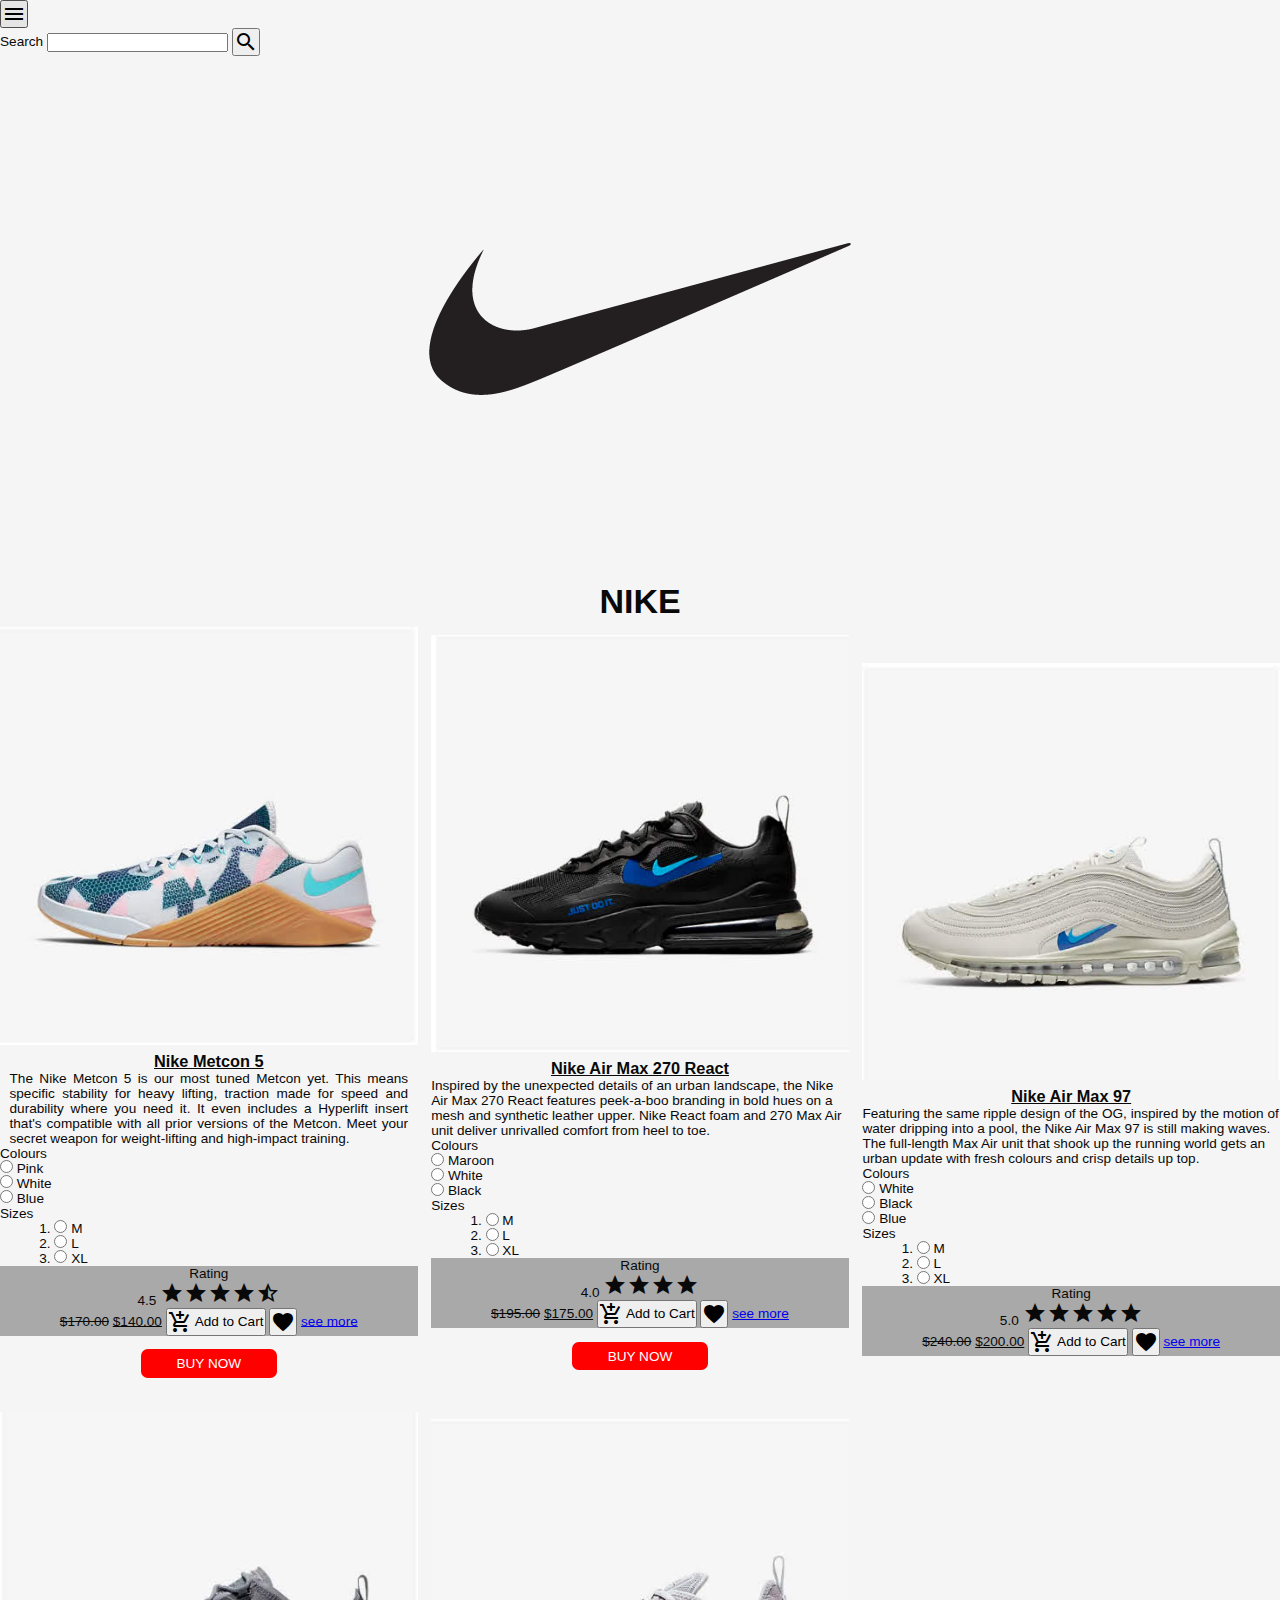
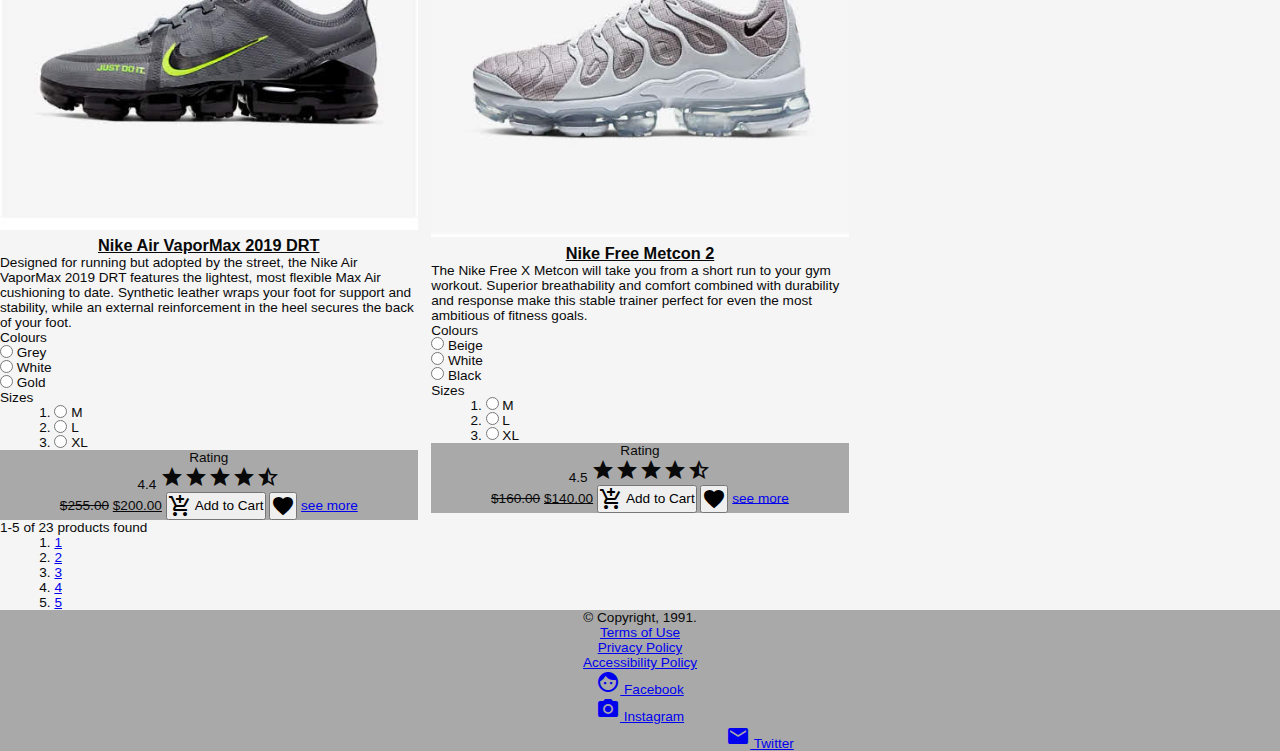
==== commit 550d39dc: "updated grids columns" ====
--- a/index.html
+++ b/index.html
@@ -1,58 +1,59 @@
 <!doctype html>
 <html lang="en">
-  <head>
-    <meta charset="utf-8">
-    <meta name="viewport" content="width=device-width, initial-scale=1.0">
-    <title>Nike Web Store</title>
-    <meta name="description" content="Online store for Nike shoes">
-    <meta name="author" content="Nikhil Khedkar">
-    <link rel="stylesheet" href="css/reset.css"> <!-- You may change this "Reset" to "Normalize" if preferred -->
-    <link rel="stylesheet" href="https://fonts.googleapis.com/icon?family=Material+Icons">
-    <link rel="stylesheet" href="css/style.css">
-  </head>
-  <body>
-    <header>
-      <nav aria-label="Primary">
-            <button type="button">
-              <span class="material-icons">menu</span>
-            </button>
-                <form>
-                    <label>Search
-                      <input type="search" name="find" id="find">
-                    </label>
-                    <button type="button"><span class="material-icons">search</span></button>
-                  </form>
+
+<head>
+  <meta charset="utf-8">
+  <meta name="viewport" content="width=device-width, initial-scale=1.0">
+  <title>Nike Web Store</title>
+  <meta name="description" content="Online store for Nike shoes">
+  <meta name="author" content="Nikhil Khedkar">
+  <link rel="stylesheet" href="css/reset.css"> <!-- You may change this "Reset" to "Normalize" if preferred -->
+  <link rel="stylesheet" href="https://fonts.googleapis.com/icon?family=Material+Icons">
+  <link rel="stylesheet" href="css/style.css">
+</head>
+
+<body>
+  <header>
+    <nav aria-label="Primary">
+      <button type="button">
+        <span class="material-icons">menu</span>
+      </button>
+      <form>
+        <label>Search
+          <input type="search" name="find" id="find">
+        </label>
+        <button type="button"><span class="material-icons">search</span></button>
+      </form>
       <!-- Site logo, replace with your own -->
       <a href="index.html"><img src="img/nike-logo.png" alt="Nike swoosh logo" class="nikelogo"></a>
 
       <!-- Navigation menu and toggle button (non-functional) -->
-      
+
       <ul class="menutab">
-          <li><a href="#">Home</a></li>          
-          <li><a href="#">Products</a></li>          
-          <li><a href="#">Help</a></li>
-          <li><a href="#">Contact</a></li>
-          <li><a href="#">About</a></li>          
+        <li><a href="#">Home</a></li>
+        <li><a href="#">Products</a></li>
+        <li><a href="#">Help</a></li>
+        <li><a href="#">Contact</a></li>
+        <li><a href="#">About</a></li>
       </ul>
-      </nav>
-
-      <!-- Search for a product (non-functional) -->
-      
-
-      <!-- Additional nav links -->
-
-      <!-- <ul>
+    </nav>
+
+    <!-- Search for a product (non-functional) -->
+
+    <!-- Additional nav links -->
+
+    <!-- <ul>
         <li><a href="#"><span class="material-icons">favorite_border</span></a></li>
         <li><a href="#"><span class="material-icons">shopping_cart</span></a></li>
       </ul> -->
-    </header>
-
-    <main>
-      <header>
-        <h1>NIKE </h1>
-
-        <!-- Filtering product form -->
-        <!--
+  </header>
+
+  <main>
+    <header>
+      <h1>NIKE</h1>
+
+      <!-- Filtering product form -->
+      <!--
         <form>
           <h2>Filters</h2>
           <fieldset>
@@ -118,20 +119,24 @@
       <section>
         <h2>Results</h2>
       -->
-
+      <section class="product">
         <!-- Product 1 -->
         <article>
           <header>
-            <img src="img/metcon 5.jpg" alt="Image of Nike Metcon 5 running shoes with blue and pink squares on white" class="content">
+            <img src="img/metcon 5.jpg" alt="Image of Nike Metcon 5 running shoes with blue and pink squares on white"
+              class="content">
           </header>
           <h3>Nike Metcon 5</h3>
-          <p class="textcontent">The Nike Metcon 5 is our most tuned Metcon yet. This means specific stability for heavy lifting, traction made for speed and durability where you need it. It even includes a Hyperlift insert that's compatible with all prior versions of the Metcon. Meet your secret weapon for weight-lifting and high-impact training.</p>
-          
-          <form>
-            <fieldset>
-              <legend>Colours</legend>
-              <ul>
-                <li><label><input type="radio" name="colour" value="r" > Pink </label></li>
+          <p class="textcontent">The Nike Metcon 5 is our most tuned Metcon yet. This means specific stability for heavy
+            lifting, traction made for speed and durability where you need it. It even includes a Hyperlift insert
+            that's compatible with all prior versions of the Metcon. Meet your secret weapon for weight-lifting and
+            high-impact training.</p>
+
+          <form>
+            <fieldset>
+              <legend>Colours</legend>
+              <ul>
+                <li><label><input type="radio" name="colour" value="r"> Pink </label></li>
                 <li><label><input type="radio" name="colour" value="w"> White</label></li>
                 <li><label><input type="radio" name="colour" value="b"> Blue</label></li>
               </ul>
@@ -149,7 +154,9 @@
             <footer>
               <dl>
                 <dt>Rating</dt>
-                <dd>4.5 <span class="material-icons">star</span><span class="material-icons">star</span><span class="material-icons">star</span><span class="material-icons">star</span><span class="material-icons">star_half</span></dd>
+                <dd>4.5 <span class="material-icons">star</span><span class="material-icons">star</span><span
+                    class="material-icons">star</span><span class="material-icons">star</span><span
+                    class="material-icons">star_half</span></dd>
               </dl>
               <data value="39"><del>$170.00</del> <ins>$140.00</ins></data>
               <button type="button"><span class="material-icons">add_shopping_cart</span> Add to Cart</button>
@@ -163,10 +170,14 @@
         <!-- Product 2 -->
         <article>
           <header>
-            <img src="img/nike air max 270 react.jpg" alt="image of of nike air maz 270 react - all black running shoes with blue nike swoosh logo overlaying each other" class="content">
+            <img src="img/nike air max 270 react.jpg"
+              alt="image of of nike air maz 270 react - all black running shoes with blue nike swoosh logo overlaying each other"
+              class="content">
           </header>
           <h3>Nike Air Max 270 React</h3>
-          <p>Inspired by the unexpected details of an urban landscape, the Nike Air Max 270 React features peek-a-boo branding in bold hues on a mesh and synthetic leather upper. Nike React foam and 270 Max Air unit deliver unrivalled comfort from heel to toe.</p>
+          <p>Inspired by the unexpected details of an urban landscape, the Nike Air Max 270 React features peek-a-boo
+            branding in bold hues on a mesh and synthetic leather upper. Nike React foam and 270 Max Air unit deliver
+            unrivalled comfort from heel to toe.</p>
           <form>
             <fieldset>
               <legend>Colours</legend>
@@ -189,7 +200,8 @@
             <footer>
               <dl>
                 <dt>Rating</dt>
-                <dd>4.0 <span class="material-icons">star</span><span class="material-icons">star</span><span class="material-icons">star</span><span class="material-icons">star</span></dd>
+                <dd>4.0 <span class="material-icons">star</span><span class="material-icons">star</span><span
+                    class="material-icons">star</span><span class="material-icons">star</span></dd>
               </dl>
               <data value="39"><del>$195.00</del> <ins>$175.00</ins></data>
               <button type="button"><span class="material-icons">add_shopping_cart</span> Add to Cart</button>
@@ -197,6 +209,7 @@
               <a href="#">see more</a>
             </footer>
           </form>
+          <a href="#" class="buynow">Buy Now</a>
         </article>
 
         <!-- Product 3 -->
@@ -205,7 +218,9 @@
             <img src="img/Nike Air Max 97.jpg" alt="Image of Nike Air Max 97 white running shoes" class="content">
           </header>
           <h3>Nike Air Max 97</h3>
-          <p>Featuring the same ripple design of the OG, inspired by the motion of water dripping into a pool, the Nike Air Max 97 is still making waves. The full-length Max Air unit that shook up the running world gets an urban update with fresh colours and crisp details up top.</p>
+          <p>Featuring the same ripple design of the OG, inspired by the motion of water dripping into a pool, the Nike
+            Air Max 97 is still making waves. The full-length Max Air unit that shook up the running world gets an urban
+            update with fresh colours and crisp details up top.</p>
           <form>
             <fieldset>
               <legend>Colours</legend>
@@ -228,7 +243,9 @@
             <footer>
               <dl>
                 <dt>Rating</dt>
-                <dd>5.0 <span class="material-icons">star</span><span class="material-icons">star</span><span class="material-icons">star</span><span class="material-icons">star</span><span class="material-icons">star</span></dd>
+                <dd>5.0 <span class="material-icons">star</span><span class="material-icons">star</span><span
+                    class="material-icons">star</span><span class="material-icons">star</span><span
+                    class="material-icons">star</span></dd>
               </dl>
               <data value="39"><del>$240.00</del> <ins>$200.00</ins></data>
               <button type="button"><span class="material-icons">add_shopping_cart</span> Add to Cart</button>
@@ -237,14 +254,17 @@
             </footer>
           </form>
         </article>
-  
+
         <!-- Product 4 -->
         <article>
           <header>
-            <img src="img/Nike Air VaporMax 2019 DRT.jpg" alt="Product Image for Nike Air VaporMax 2019 DRT" class="content">
+            <img src="img/Nike Air VaporMax 2019 DRT.jpg" alt="Product Image for Nike Air VaporMax 2019 DRT"
+              class="content">
           </header>
           <h3>Nike Air VaporMax 2019 DRT</h3>
-          <p>Designed for running but adopted by the street, the Nike Air VaporMax 2019 DRT features the lightest, most flexible Max Air cushioning to date. Synthetic leather wraps your foot for support and stability, while an external reinforcement in the heel secures the back of your foot.</p>
+          <p>Designed for running but adopted by the street, the Nike Air VaporMax 2019 DRT features the lightest, most
+            flexible Max Air cushioning to date. Synthetic leather wraps your foot for support and stability, while an
+            external reinforcement in the heel secures the back of your foot.</p>
           <form>
             <fieldset>
               <legend>Colours</legend>
@@ -267,7 +287,9 @@
             <footer>
               <dl>
                 <dt>Rating</dt>
-                <dd>4.4 <span class="material-icons">star</span><span class="material-icons">star</span><span class="material-icons">star</span><span class="material-icons">star</span><span class="material-icons">star_half</span></dd>
+                <dd>4.4 <span class="material-icons">star</span><span class="material-icons">star</span><span
+                    class="material-icons">star</span><span class="material-icons">star</span><span
+                    class="material-icons">star_half</span></dd>
               </dl>
               <data value="39"><del>$255.00</del> <ins>$200.00</ins></data>
               <button type="button"><span class="material-icons">add_shopping_cart</span> Add to Cart</button>
@@ -283,7 +305,9 @@
             <img src="img/nike free metcon 2.jpg" alt="Product Image for nike free metcon 2" class="content">
           </header>
           <h3>Nike Free Metcon 2</h3>
-          <p>The Nike Free X Metcon will take you from a short run to your gym workout. Superior breathability and comfort combined with durability and response make this stable trainer perfect for even the most ambitious of fitness goals.</p>
+          <p>The Nike Free X Metcon will take you from a short run to your gym workout. Superior breathability and
+            comfort combined with durability and response make this stable trainer perfect for even the most ambitious
+            of fitness goals.</p>
           <form>
             <fieldset>
               <legend>Colours</legend>
@@ -306,7 +330,9 @@
             <footer>
               <dl>
                 <dt>Rating</dt>
-                <dd>4.5 <span class="material-icons">star</span><span class="material-icons">star</span><span class="material-icons">star</span><span class="material-icons">star</span><span class="material-icons">star_half</span></dd>
+                <dd>4.5 <span class="material-icons">star</span><span class="material-icons">star</span><span
+                    class="material-icons">star</span><span class="material-icons">star</span><span
+                    class="material-icons">star_half</span></dd>
               </dl>
               <data value="39"><del>$160.00</del> <ins>$140.00</ins></data>
               <button type="button"><span class="material-icons">add_shopping_cart</span> Add to Cart</button>
@@ -327,23 +353,24 @@
           <li><a href="#" aria-label="Page 5">5</a></li>
         </ol>
       </section>
-    </main>
-
-    <footer>
-      <p>&copy; Copyright, 1991.</p>
-      <nav aria-label="Legal">
-        <ul>
-          <li><a href="#">Terms of Use</a></li>
-          <li><a href="#">Privacy Policy</a></li>
-          <li><a href="#">Accessibility Policy</a></li>
-        </ul>
-      </nav>
+  </main>
+
+  <footer>
+    <p>&copy; Copyright, 1991.</p>
+    <nav aria-label="Legal">
       <ul>
-        <li><a href="#"><span class="material-icons">face</span> Facebook</a></li>
-        <li><a href="#"><span class="material-icons">camera_alt</span> Instagram</a></li>
-        <li><a href="#"><span class="material-icons">alternate_email</span> Twitter</a></li>
+        <li><a href="#">Terms of Use</a></li>
+        <li><a href="#">Privacy Policy</a></li>
+        <li><a href="#">Accessibility Policy</a></li>
       </ul>
-    </footer>
-
-  </body>
+    </nav>
+    <ul>
+      <li><a href="#"><span class="material-icons">face</span> Facebook</a></li>
+      <li><a href="#"><span class="material-icons">camera_alt</span> Instagram</a></li>
+      <li><a href="#"><span class="material-icons">alternate_email</span> Twitter</a></li>
+    </ul>
+  </footer>
+  </section>
+</body>
+
 </html>--- a/css/style.css
+++ b/css/style.css
@@ -25,6 +25,7 @@
 footer {
         text-align: center;
         display: block;
+        background-color: darkgray;
         }
 
 
@@ -35,7 +36,15 @@
             display: block;
             margin-left: auto;
             margin-right: auto;
+            align-items: center;
           }
+
+.product {        
+  display: grid;
+  grid-template-columns: repeat(auto-fit, minmax(360px, 1fr));
+  align-items: center;
+  grid-gap: 1em;
+        }
 
 .menutab {
           display: none;
@@ -72,9 +81,3 @@
   margin-left: auto;
   margin-right: auto;
 }
-
-label {
-  align-content: center;
-  margin-left: auto;
-  margin-right: auto;
-}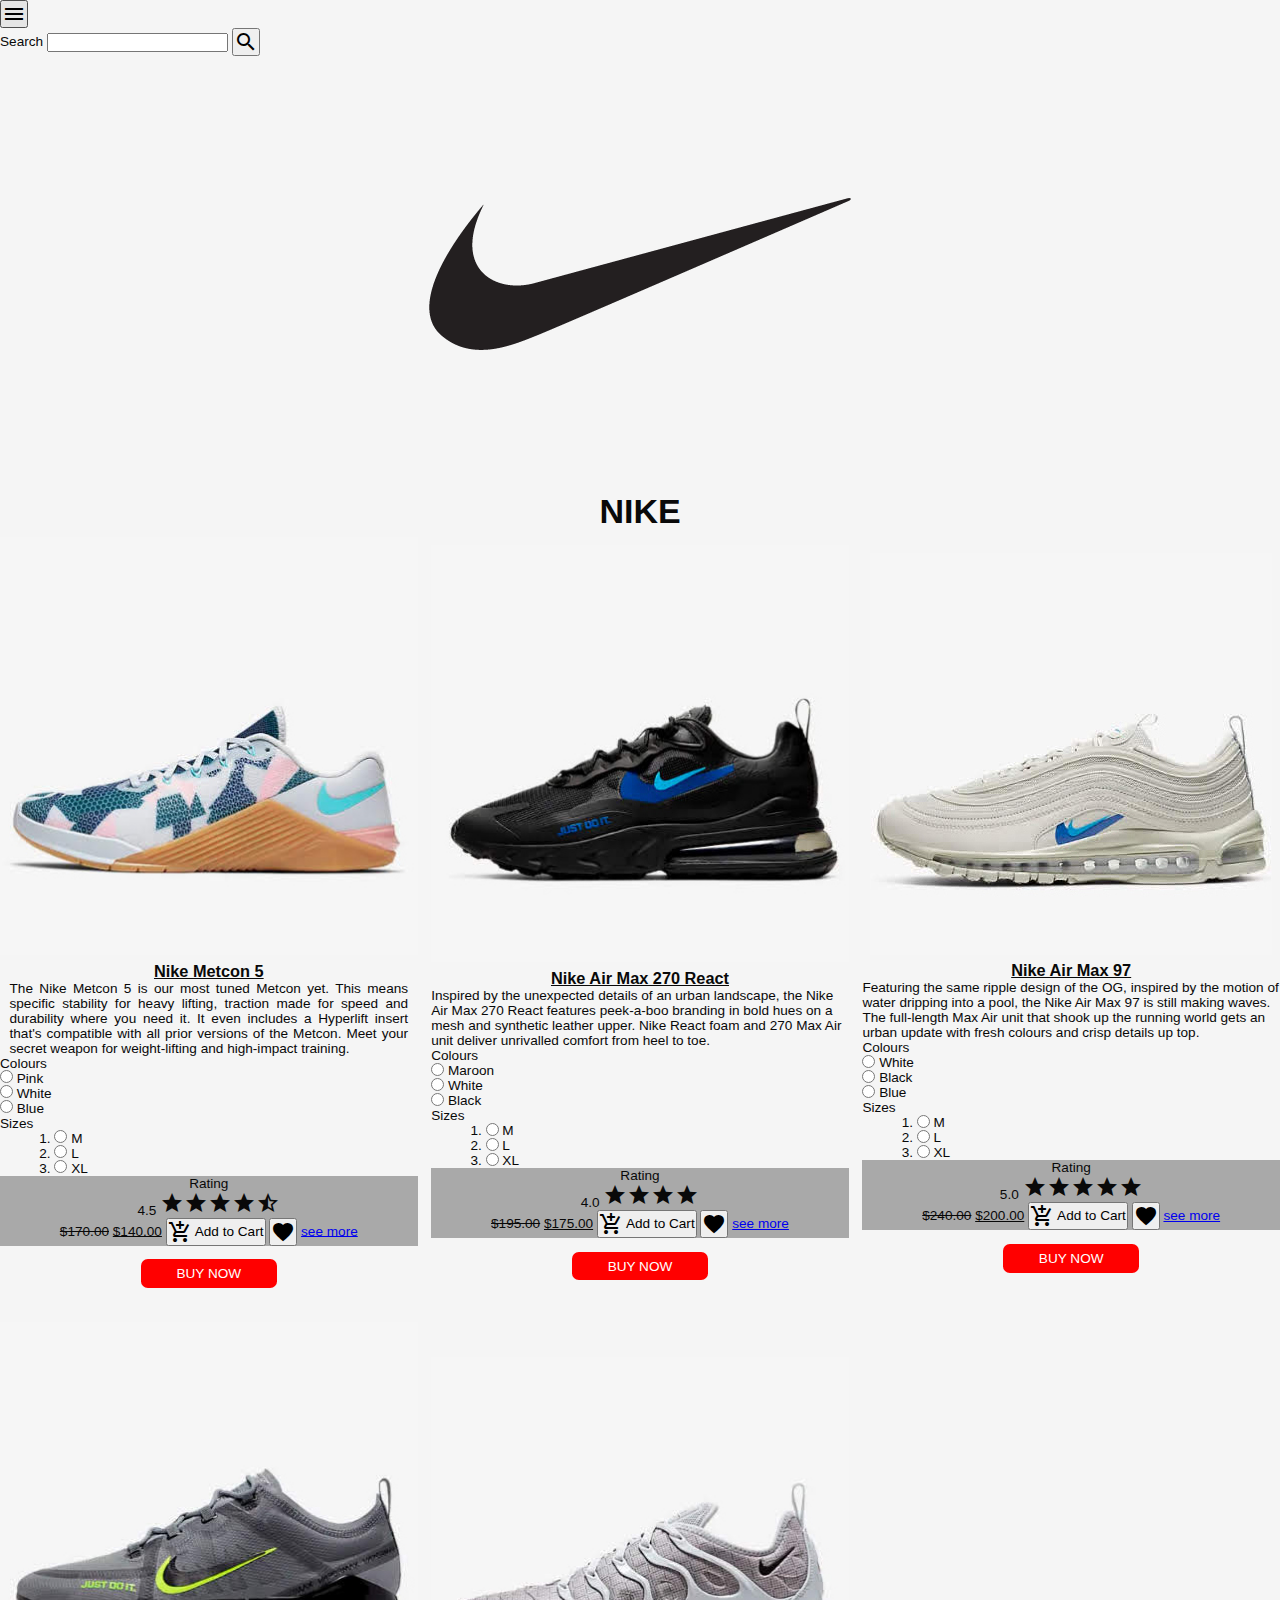
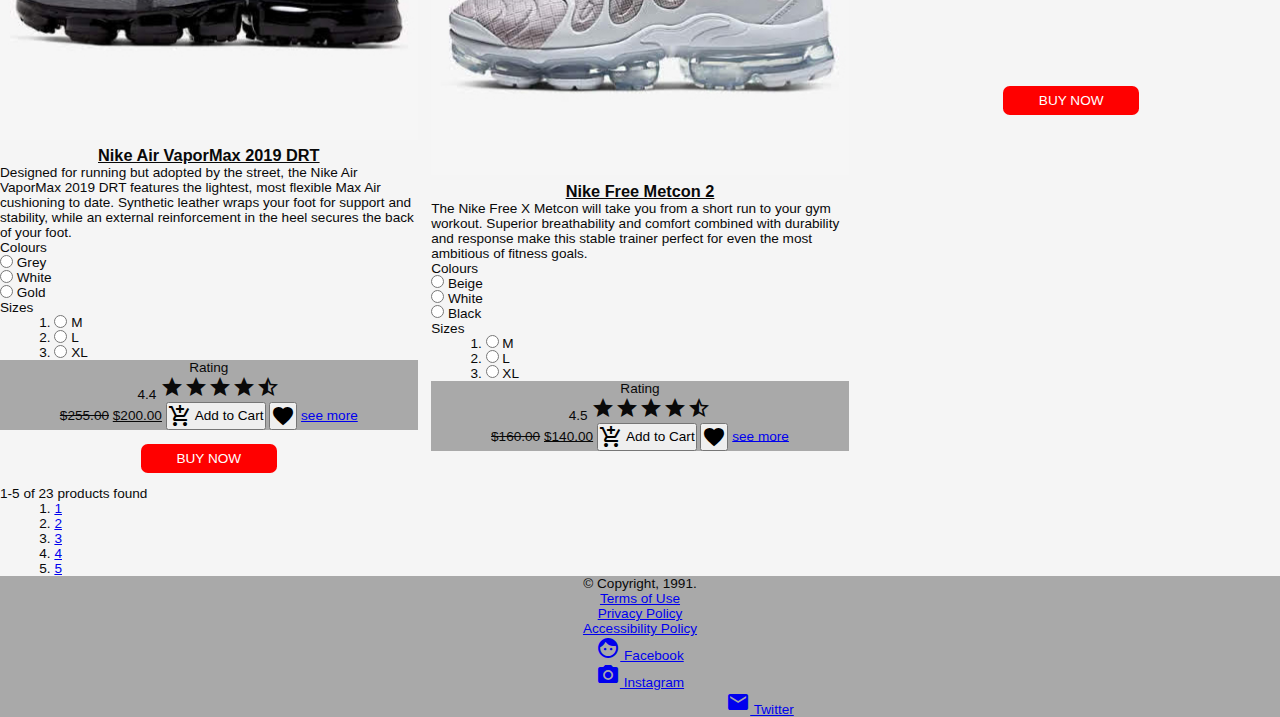
==== commit cbb15063: "check-in from school (not much edited)" ====
--- a/index.html
+++ b/index.html
@@ -253,6 +253,7 @@
               <a href="#">see more</a>
             </footer>
           </form>
+          <a href="#" class="buynow">Buy Now</a>
         </article>
 
         <!-- Product 4 -->
@@ -297,6 +298,7 @@
               <a href="#">see more</a>
             </footer>
           </form>
+          <a href="#" class="buynow">Buy Now</a>
         </article>
 
         <!-- Product 5 -->
@@ -341,6 +343,7 @@
             </footer>
           </form>
         </article>
+        <a href="#" class="buynow">Buy Now</a>
       </section>
 
       <section role="navigation" aria-label="Pagination">
--- a/css/style.css
+++ b/css/style.css
@@ -10,6 +10,7 @@
 h1 {
   font-size: 2.5em;
   text-align: center;
+  font-family: Impact, Haettenschweiler, 'Arial Narrow Bold', sans-serif;  
 }
 h2 {
   font-size: 1em;
@@ -56,7 +57,7 @@
           padding-bottom: 0.5em;
           display: block;
           margin-left: auto;
-          margin-right: auto;
+          margin-right: auto;        
         }
 
 .buynow {
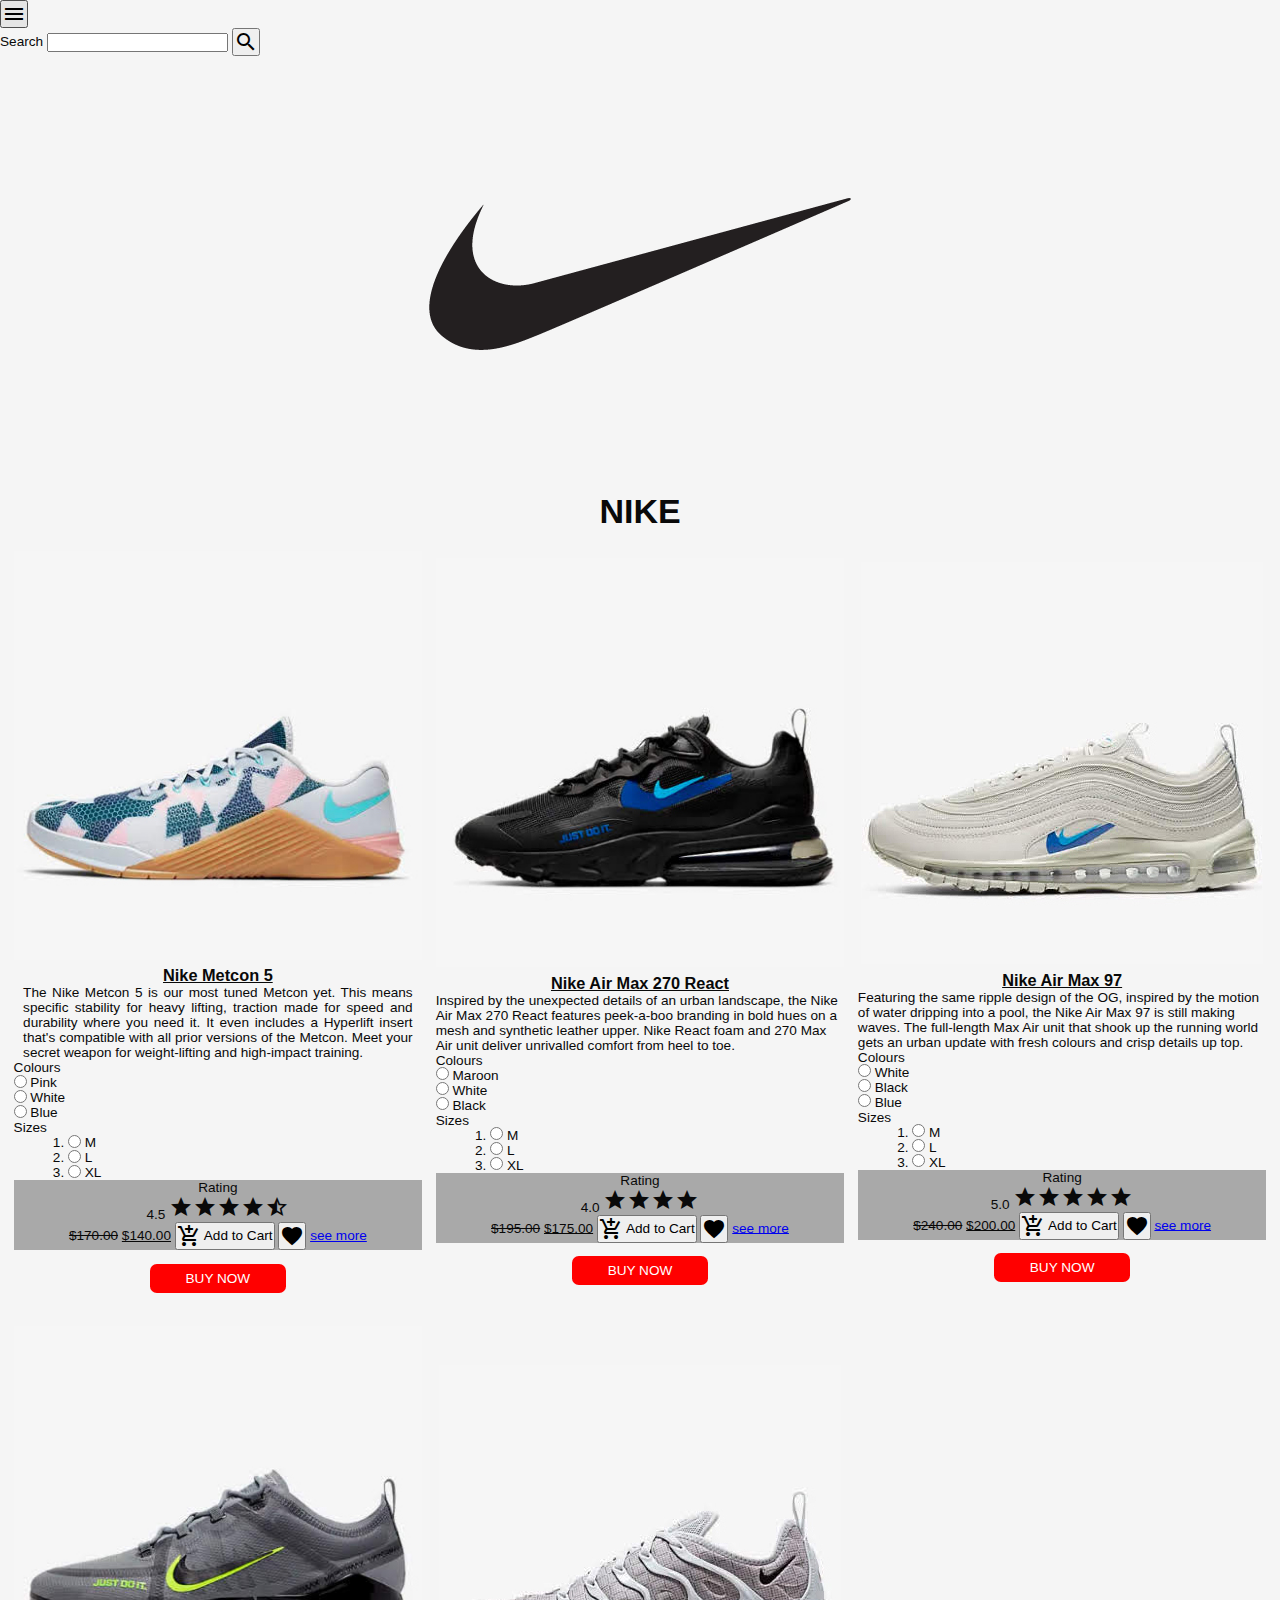
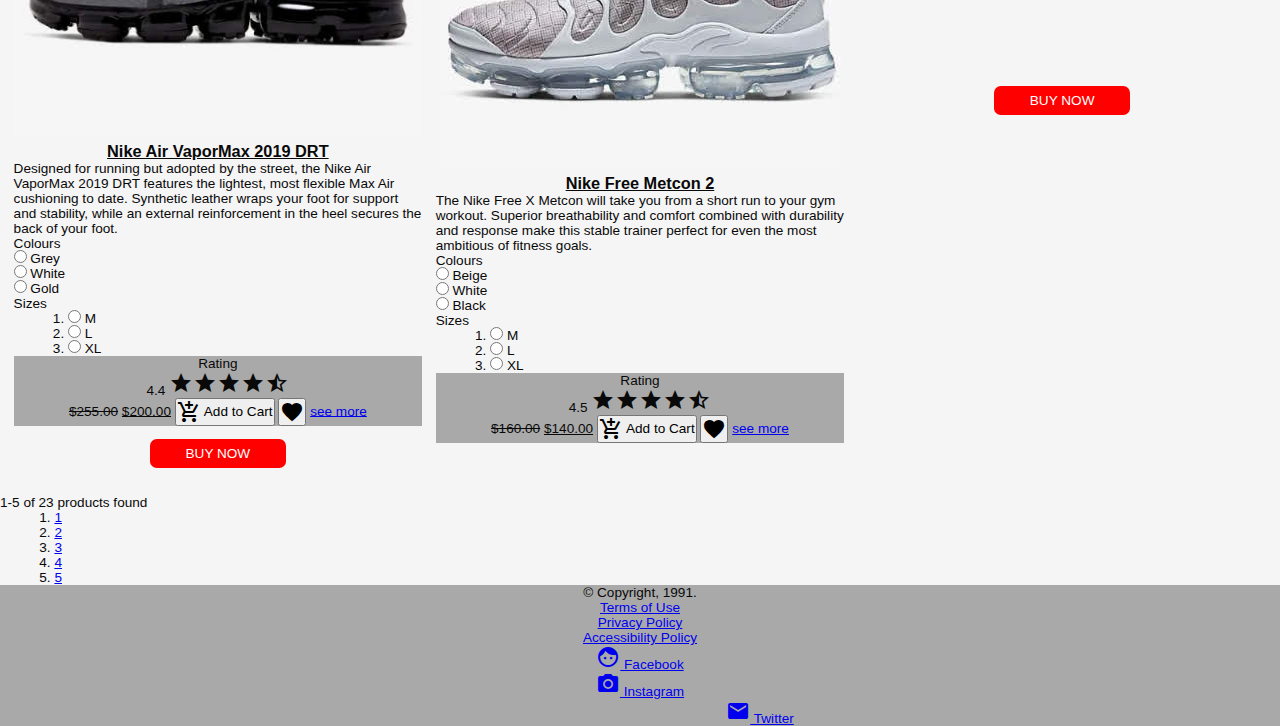
==== commit d56d2a1a: "new product page added" ====
--- a/index.html
+++ b/index.html
@@ -164,7 +164,7 @@
               <a href="#">see more</a>
             </footer>
           </form>
-          <a href="#" class="buynow">Buy Now</a>
+          <a href="productpage1.html" class="buynow">Buy Now</a>
         </article>
 
         <!-- Product 2 -->
@@ -209,7 +209,7 @@
               <a href="#">see more</a>
             </footer>
           </form>
-          <a href="#" class="buynow">Buy Now</a>
+          <a href="productpage1.html" class="buynow">Buy Now</a>
         </article>
 
         <!-- Product 3 -->
@@ -253,7 +253,7 @@
               <a href="#">see more</a>
             </footer>
           </form>
-          <a href="#" class="buynow">Buy Now</a>
+          <a href="productpage1.html" class="buynow">Buy Now</a>
         </article>
 
         <!-- Product 4 -->
@@ -295,7 +295,7 @@
               <data value="39"><del>$255.00</del> <ins>$200.00</ins></data>
               <button type="button"><span class="material-icons">add_shopping_cart</span> Add to Cart</button>
               <button type="button"><span class="material-icons">favorite</span></button>
-              <a href="#">see more</a>
+              <a href="productpage1.html">see more</a>
             </footer>
           </form>
           <a href="#" class="buynow">Buy Now</a>
@@ -343,7 +343,7 @@
             </footer>
           </form>
         </article>
-        <a href="#" class="buynow">Buy Now</a>
+        <a href="productpage1.html" class="buynow">Buy Now</a>
       </section>
 
       <section role="navigation" aria-label="Pagination">
--- a/css/style.css
+++ b/css/style.css
@@ -13,7 +13,9 @@
   font-family: Impact, Haettenschweiler, 'Arial Narrow Bold', sans-serif;  
 }
 h2 {
-  font-size: 1em;
+  font-size: 2em;
+  text-align:center ;
+  font-family: Impact, Haettenschweiler, 'Arial Narrow Bold', sans-serif;
 }
 h3 {
   font-size: 1.2em;
@@ -22,6 +24,7 @@
 }
 h4 {
   font-size: 1em;
+  text-align: center;
 }
 footer {
         text-align: center;
@@ -45,6 +48,8 @@
   grid-template-columns: repeat(auto-fit, minmax(360px, 1fr));
   align-items: center;
   grid-gap: 1em;
+  padding: 1em;
+  grid-auto-columns: ;
         }
 
 .menutab {
@@ -74,6 +79,34 @@
           width: 10em;
           text-transform: uppercase;
        }
+.sizechoice {
+        border-radius: 0.5em;
+        background-color:gray;
+        color:black;
+        font-weight: bolder ;
+        margin: 0em;
+        padding: 0.5em;
+        text-align: center;
+        display: block;
+        margin-left: auto;
+        margin-right: auto;
+        width: 8em;
+        text-transform: uppercase;
+     }
+.bigtext {
+      border-radius: 0.5em;
+      background-color:black;
+      color: white;
+      margin: 1em;
+      padding: 0.5em;
+      text-align: center;
+      text-decoration: none;
+      display: block;
+      margin-left: auto;
+      margin-right: auto;
+      width: 10em;
+      text-transform: uppercase;
+   }
 .textcontent{
   text-align: center;
   text-align: justify;
@@ -82,3 +115,9 @@
   margin-left: auto;
   margin-right: auto;
 }
+.sizegrid {        
+  display: grid;
+  grid-template-columns: repeat(auto-fit, minmax(120px, 1fr));
+  align-items: center;
+  grid-gap: .5em;
+        }
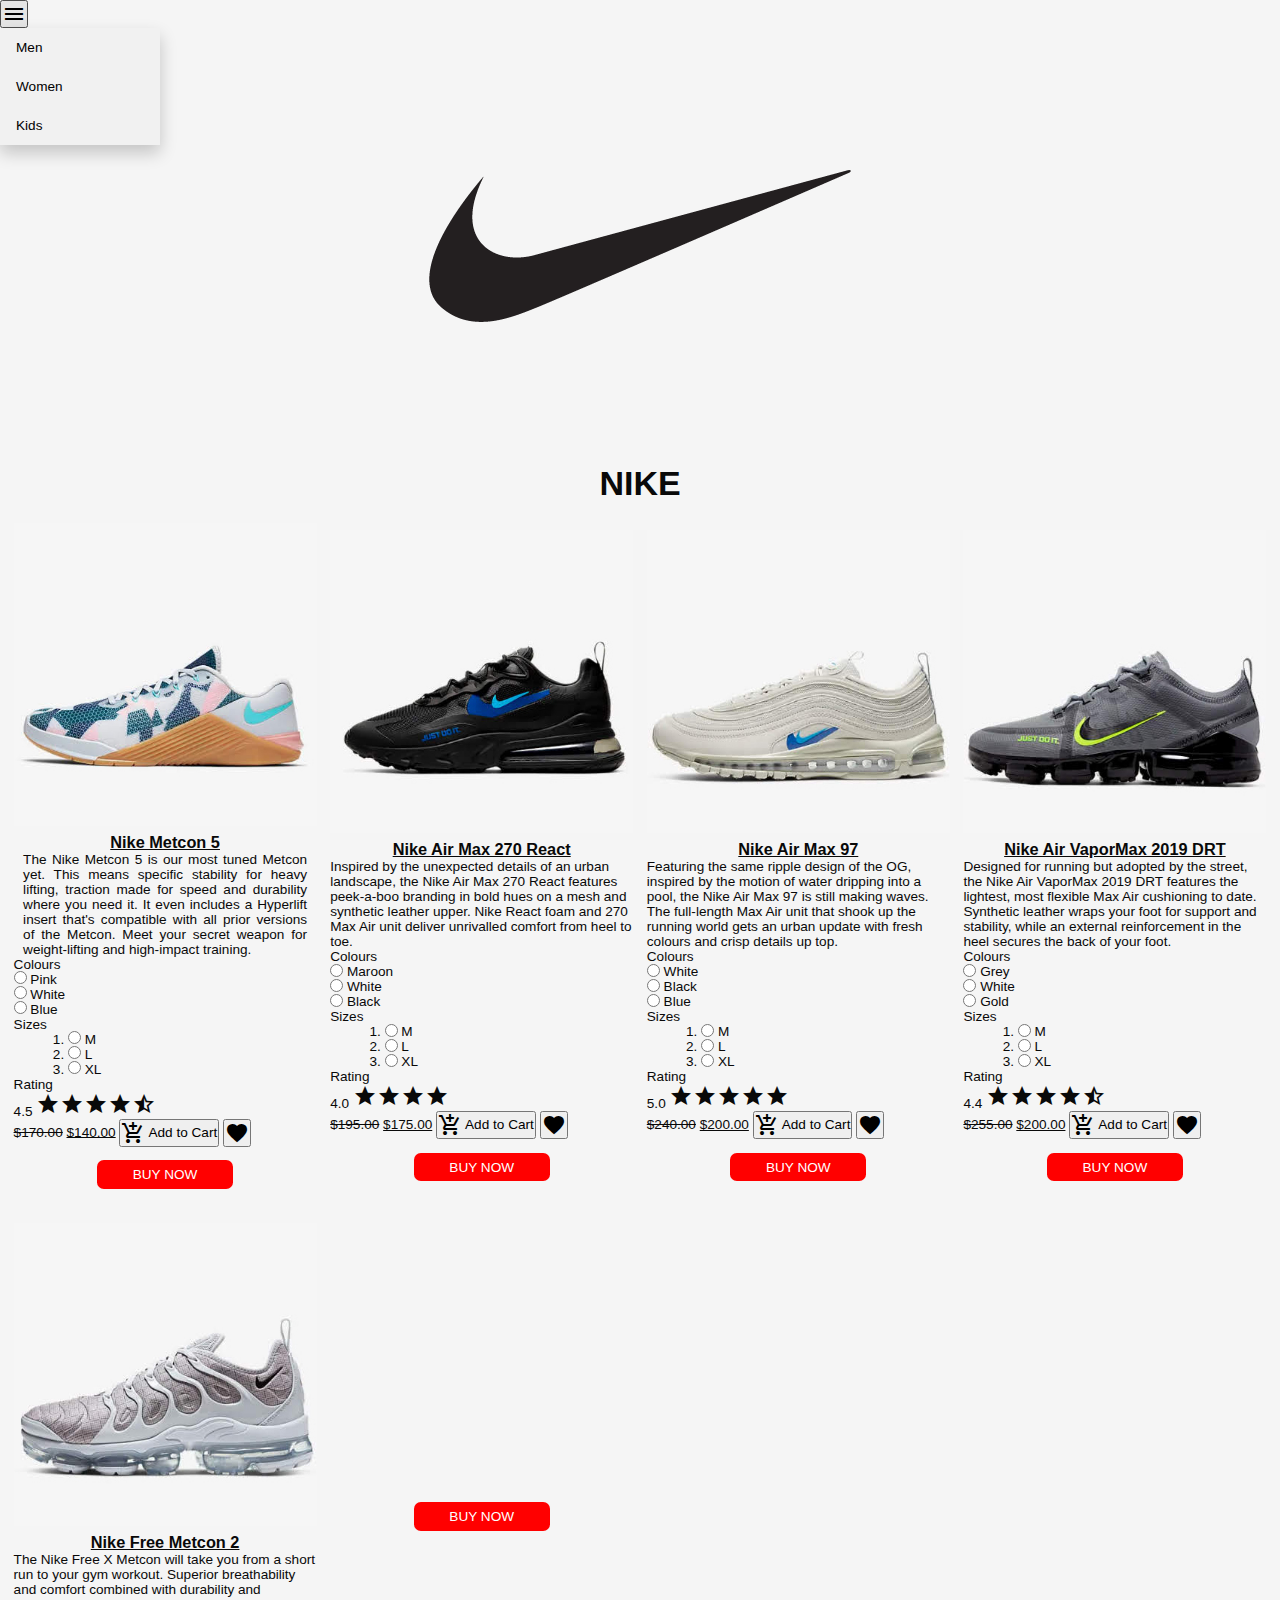
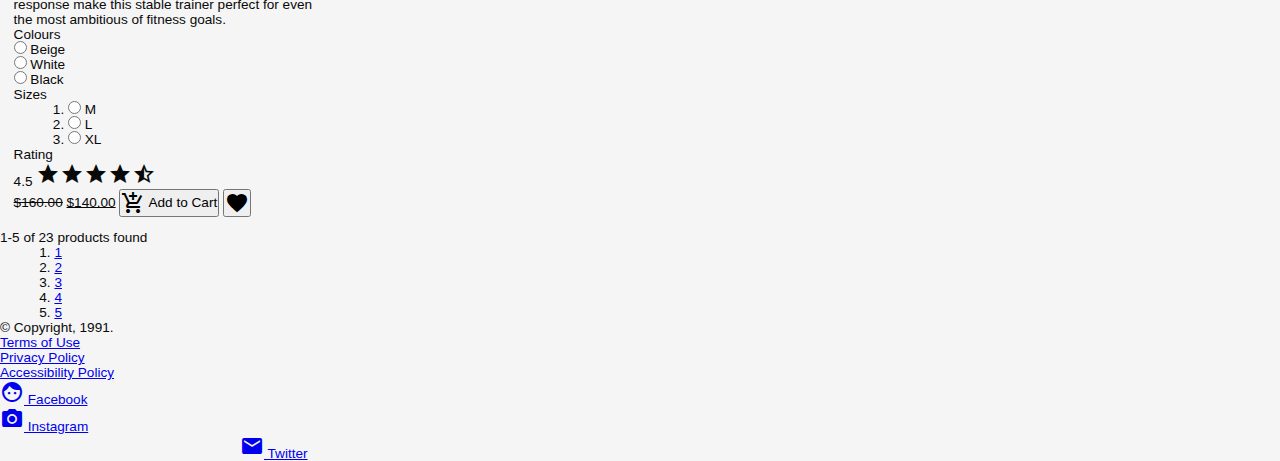
==== commit 840c1f10: "almost there" ====
--- a/index.html
+++ b/index.html
@@ -15,19 +15,25 @@
 <body>
   <header>
     <nav aria-label="Primary">
-      <button type="button">
-        <span class="material-icons">menu</span>
-      </button>
-      <form>
+      <div class="dropdown">
+        <button type="button">
+          <span class="material-icons">menu</span>
+        </button>
+        <div class="dropdown-content">
+          <a href="#">Men</a>
+          <a href="#">Women</a>
+          <a href="#">Kids</a>
+        </div>
+      </div>
+      
+      <!-- <form>
         <label>Search
           <input type="search" name="find" id="find">
         </label>
         <button type="button"><span class="material-icons">search</span></button>
-      </form>
-      <!-- Site logo, replace with your own -->
+      </form> -->
+
       <a href="index.html"><img src="img/nike-logo.png" alt="Nike swoosh logo" class="nikelogo"></a>
-
-      <!-- Navigation menu and toggle button (non-functional) -->
 
       <ul class="menutab">
         <li><a href="#">Home</a></li>
@@ -161,7 +167,6 @@
               <data value="39"><del>$170.00</del> <ins>$140.00</ins></data>
               <button type="button"><span class="material-icons">add_shopping_cart</span> Add to Cart</button>
               <button type="button"><span class="material-icons">favorite</span></button>
-              <a href="#">see more</a>
             </footer>
           </form>
           <a href="productpage1.html" class="buynow">Buy Now</a>
@@ -206,7 +211,7 @@
               <data value="39"><del>$195.00</del> <ins>$175.00</ins></data>
               <button type="button"><span class="material-icons">add_shopping_cart</span> Add to Cart</button>
               <button type="button"><span class="material-icons">favorite</span></button>
-              <a href="#">see more</a>
+              
             </footer>
           </form>
           <a href="productpage1.html" class="buynow">Buy Now</a>
@@ -250,7 +255,7 @@
               <data value="39"><del>$240.00</del> <ins>$200.00</ins></data>
               <button type="button"><span class="material-icons">add_shopping_cart</span> Add to Cart</button>
               <button type="button"><span class="material-icons">favorite</span></button>
-              <a href="#">see more</a>
+              
             </footer>
           </form>
           <a href="productpage1.html" class="buynow">Buy Now</a>
@@ -295,10 +300,10 @@
               <data value="39"><del>$255.00</del> <ins>$200.00</ins></data>
               <button type="button"><span class="material-icons">add_shopping_cart</span> Add to Cart</button>
               <button type="button"><span class="material-icons">favorite</span></button>
-              <a href="productpage1.html">see more</a>
-            </footer>
-          </form>
-          <a href="#" class="buynow">Buy Now</a>
+              
+            </footer>
+          </form>
+          <a href="productpage1.html" class="buynow">Buy Now</a>
         </article>
 
         <!-- Product 5 -->
@@ -339,7 +344,7 @@
               <data value="39"><del>$160.00</del> <ins>$140.00</ins></data>
               <button type="button"><span class="material-icons">add_shopping_cart</span> Add to Cart</button>
               <button type="button"><span class="material-icons">favorite</span></button>
-              <a href="#">see more</a>
+              
             </footer>
           </form>
         </article>
--- a/css/style.css
+++ b/css/style.css
@@ -26,11 +26,11 @@
   font-size: 1em;
   text-align: center;
 }
-footer {
+/* .footer {
         text-align: center;
         display: block;
         background-color: darkgray;
-        }
+        } */
 
 
 .nikelogo {
@@ -43,17 +43,17 @@
             align-items: center;
           }
 
+.menutab {
+          display: none;
+
+          }
 .product {        
   display: grid;
-  grid-template-columns: repeat(auto-fit, minmax(360px, 1fr));
+  grid-template-columns: repeat(auto-fit, minmax(300px, 1fr));
   align-items: center;
   grid-gap: 1em;
   padding: 1em;
   grid-auto-columns: ;
-        }
-
-.menutab {
-          display: none;
         }
 
 .content {
@@ -121,3 +121,50 @@
   align-items: center;
   grid-gap: .5em;
         }
+
+.dropbtn {
+  background-color: #4CAF50;
+  color: white;
+  padding: 16px;
+  font-size: 16px;
+  border: none;
+}
+
+.dropdown {
+  position: relative;
+  display: inline-block;
+}
+
+.dropdown-content {
+  display: none;
+  position: absolute;
+  background-color: #f1f1f1;
+  min-width: 160px;
+  box-shadow: 0px 8px 16px 0px rgba(0,0,0,0.2);
+  z-index: 1;
+}
+
+.dropdown-content a {
+  color: black;
+  padding: 12px 16px;
+  text-decoration: none;
+  display: block;
+}
+
+.dropdown-content a:hover {background-color: #ddd;}
+
+.dropdown:hover .dropdown-content {display: block;}
+
+.dropdown:hover .dropbtn {background-color: #3e8e41;}
+
+.footerterms {
+            vertical-align: middle;
+            text-align: center;
+            text-decoration-color: seashell;
+            font-family: monospace  ;
+            background-color:red;
+            width: 1em;
+            height: 1em;
+            cursor: pointer;
+            background-size: 100%;
+            }